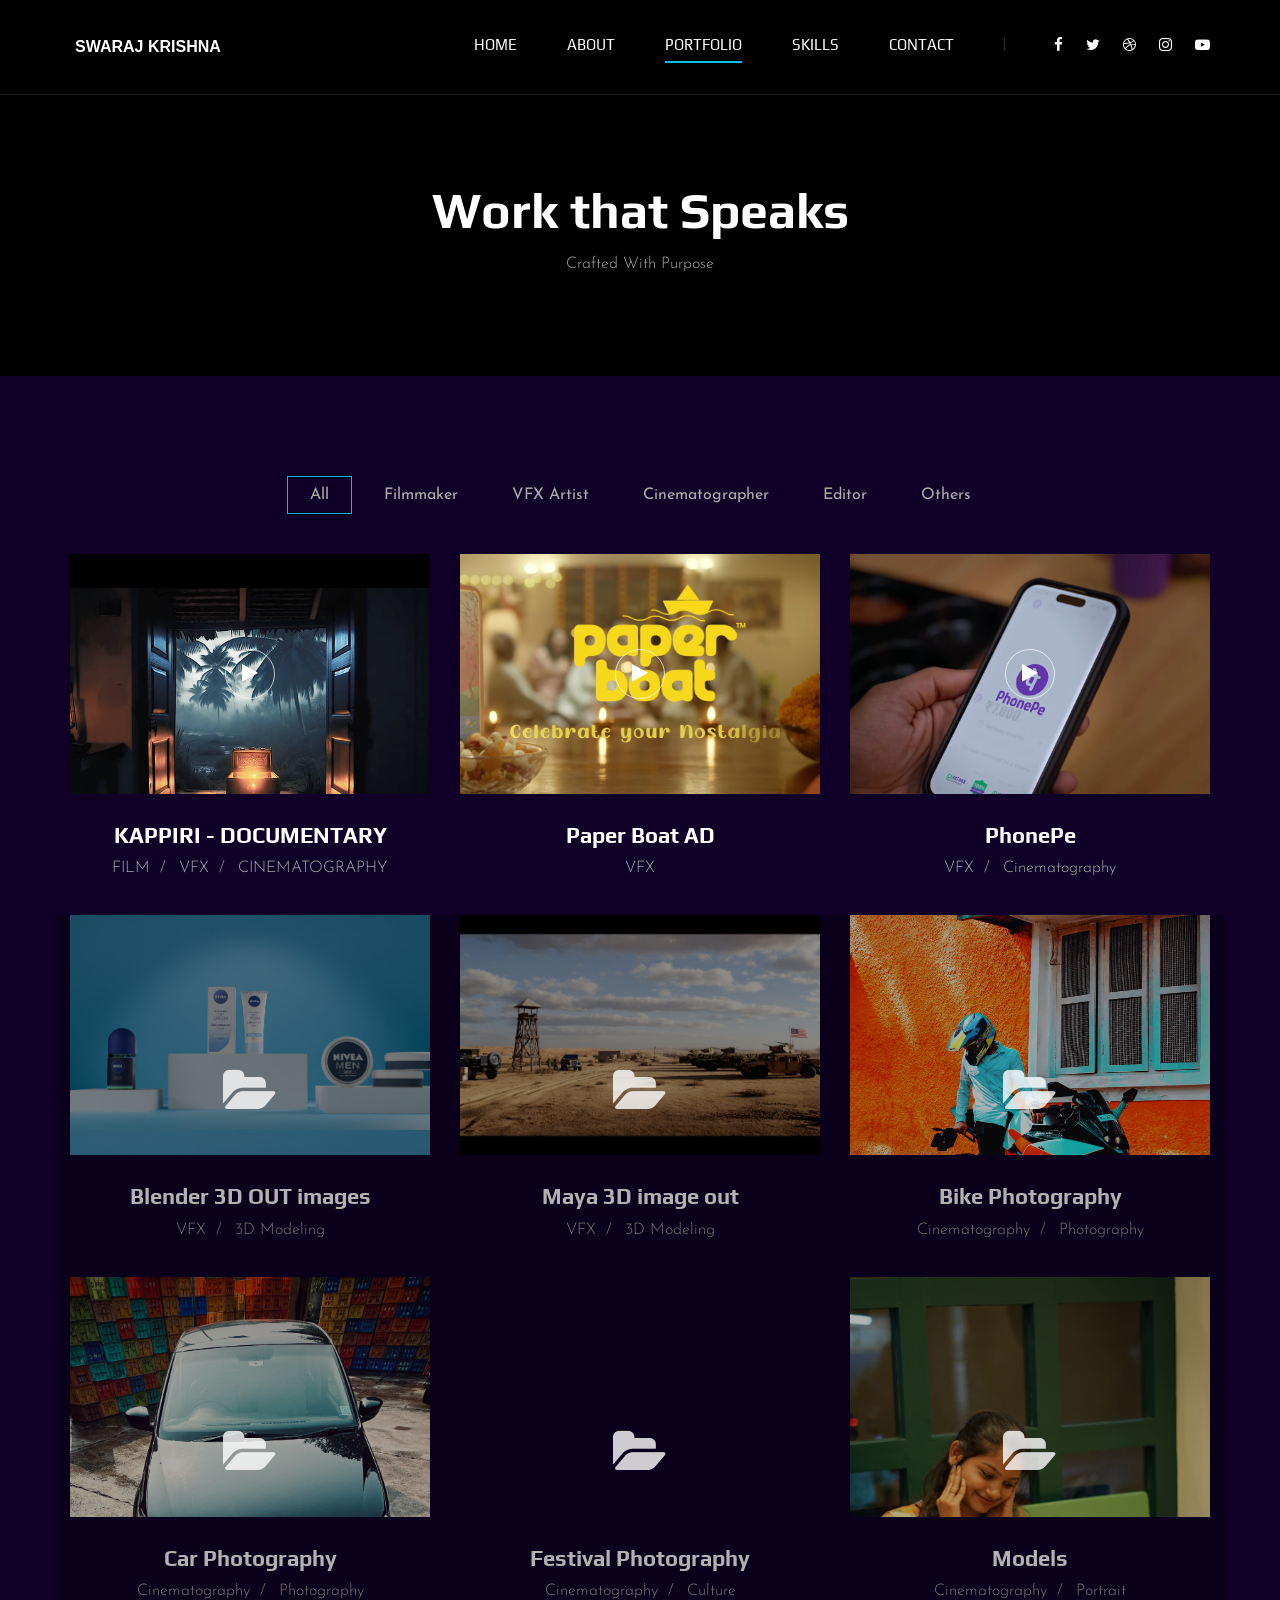
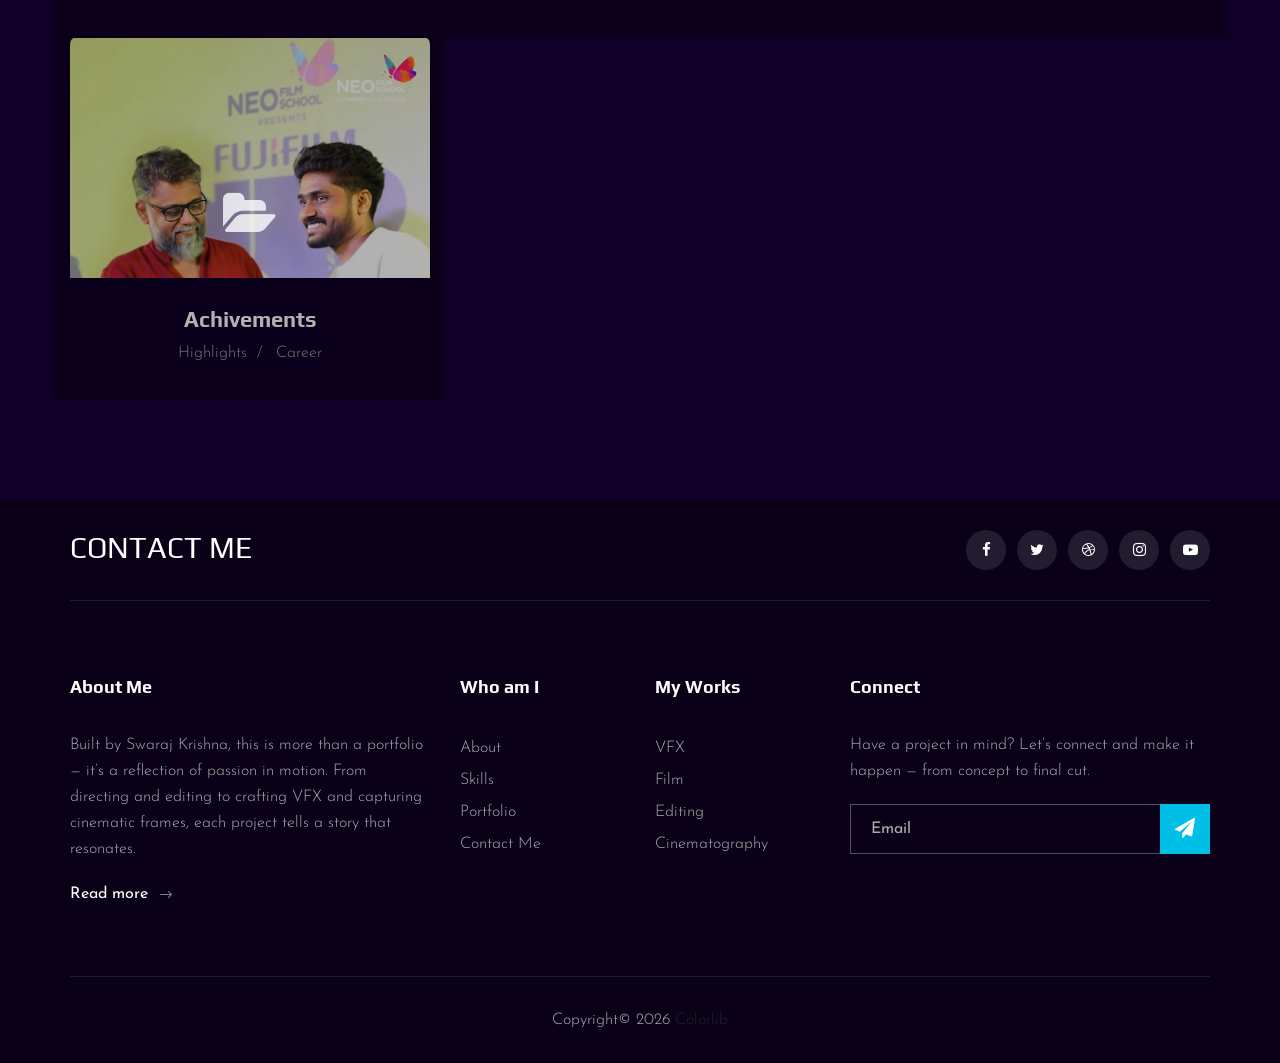
==== portfolio.html @ e0cf9f2b "Initial Commit" ====
<!DOCTYPE html>
<html lang="zxx">

<head>
    <meta charset="UTF-8">
    <meta name="description" content="Videograph Template">
    <meta name="keywords" content="Videograph, unica, creative, html">
    <meta name="viewport" content="width=device-width, initial-scale=1.0">
    <meta http-equiv="X-UA-Compatible" content="ie=edge">
    <title>Swaraj Krishna</title>

    <!-- Google Font -->
    <link href="https://fonts.googleapis.com/css2?family=Play:wght@400;700&display=swap" rel="stylesheet">
    <link href="https://fonts.googleapis.com/css2?family=Josefin+Sans:wght@300;400;500;600;700&display=swap"
        rel="stylesheet">

    <!-- Css Styles -->
    <link rel="stylesheet" href="css/bootstrap.min.css" type="text/css">
    <link rel="stylesheet" href="css/font-awesome.min.css" type="text/css">
    <link rel="stylesheet" href="css/elegant-icons.css" type="text/css">
    <link rel="stylesheet" href="css/owl.carousel.min.css" type="text/css">
    <link rel="stylesheet" href="css/magnific-popup.css" type="text/css">
    <link rel="stylesheet" href="css/slicknav.min.css" type="text/css">
    <link rel="stylesheet" href="css/style.css" type="text/css">
</head>

<body>
    <!-- Page Preloder -->
    <div id="preloder">
        <div class="loader"></div>
    </div>

    <!-- Header Section Begin -->
    <header class="header">
        <div class="container">
            <div class="row">
                <div class="col-lg-2">
                    <div class="header__logo">
                        <a style="color: white; text-align: center; padding: 5px; font-weight: 900; font-family: Arial, Helvetica, sans-serif;"
                            href="./index.html">SWARAJ KRISHNA</a>
                    </div>
                </div>
                <div class="col-lg-10">
                    <div class="header__nav__option">
                        <nav class="header__nav__menu mobile-menu">
                            <ul>
                                <li><a href="./index.html">Home</a></li>
                                <li><a href="./about.html">About</a></li>
                                <li class="active"><a href="./portfolio.html">Portfolio</a></li>
                                <li><a href="#">Skills</a>
                                    <ul class="dropdown">
                                        <li><a href="./portfolio.html?filter=branding">Filmmaker</a></li>
                                        <li><a href="./portfolio.html?filter=digital-marketing">VFX Artist</a></li>
                                        <li><a href="./portfolio.html?filter=web">Cinematographer</a></li>
                                        <li><a href="./portfolio.html?filter=branding">Editor</a></li>
                                    </ul>
                                </li>
                                <li><a href="./contact.html">Contact</a></li>
                            </ul>
                        </nav>
                        <div class="header__nav__social">
                            <a href="#"><i class="fa fa-facebook"></i></a>
                            <a href="#"><i class="fa fa-twitter"></i></a>
                            <a href="#"><i class="fa fa-dribbble"></i></a>
                            <a href="#"><i class="fa fa-instagram"></i></a>
                            <a href="#"><i class="fa fa-youtube-play"></i></a>
                        </div>
                    </div>
                </div>
            </div>
            <div id="mobile-menu-wrap"></div>
        </div>
    </header>
    <!-- Header End -->

    <!-- Breadcrumb Begin -->
    <div style="background-color: black;" class="breadcrumb-option spad set-bg" data-setbg="">
        <div class="container">
            <div class="row">
                <div class="col-lg-12 text-center">
                    <div class="breadcrumb__text">
                        <h2>Work that Speaks</h2>
                        <div class="breadcrumb__links">
                            <span>Crafted With Purpose</span>
                        </div>
                    </div>
                </div>
            </div>
        </div>
    </div>
    <!-- Breadcrumb End -->

    <!-- Portfolio Section Begin -->
    <section class="portfolio spad">
        <div class="container">
            <div class="row">
                <div class="col-lg-12">
                    <ul class="portfolio__filter">
                        <li class="active" data-filter="*">All</li>
                        <li data-filter=".branding">Filmmaker</li>
                        <li data-filter=".digital-marketing">VFX Artist</li>
                        <li data-filter=".web">Cinematographer</li>
                        <li data-filter=".photography">Editor</li>
                        <li data-filter=".others">Others</li>
                    </ul>
                </div>
            </div>
            <div class="row portfolio__gallery">
                <div class="col-lg-4 col-md-6 col-sm-6 mix branding">
                    <div class="portfolio__item">
                        <div class="portfolio__item__video set-bg" data-setbg="img/portfolio/kappiri.png">
                            <a href="https://www.youtube.com/watch?v=pr4HWSyrkzY" class="play-btn video-popup"><i
                                    class="fa fa-play"></i></a>
                        </div>
                        <div class="portfolio__item__text">
                            <h4>KAPPIRI - DOCUMENTARY</h4>
                            <ul>
                                <li>FILM </li>
                                <li>VFX</li>
                                <li>CINEMATOGRAPHY</li>
                            </ul>
                        </div>
                    </div>
                </div>
                <div class="col-lg-4 col-md-6 col-sm-6 mix digital-marketing">
                    <div class="portfolio__item">
                        <div class="portfolio__item__video set-bg" data-setbg="img/portfolio/paperboat.png">
                            <a href="https://www.youtube.com/watch?v=6OuHFmkiizk" class="play-btn video-popup"><i
                                    class="fa fa-play"></i></a>
                        </div>
                        <div class="portfolio__item__text">
                            <h4>Paper Boat AD</h4>
                            <span>VFX</span>
                        </div>
                    </div>
                </div>
                <div class="col-lg-4 col-md-6 col-sm-6 mix digital-marketing">
                    <div class="portfolio__item">
                        <div class="portfolio__item__video set-bg" data-setbg="img/portfolio/phonepay.png">
                            <a href="https://www.youtube.com/watch?v=eaeWc3Zj9Wo" class="play-btn video-popup"><i
                                    class="fa fa-play"></i></a>
                        </div>
                        <div class="portfolio__item__text">
                            <h4>PhonePe</h4>
                            <ul>
                                <li>VFX</li>
                                <li>Cinematography</li>
                            </ul>
                        </div>
                    </div>
                </div>
                <!-- VFX Folders -->
                <div class="col-lg-4 col-md-6 col-sm-6 mix digital-marketing">
                    <div class="portfolio__item portfolio-folder" data-folder="blender-3d">
                        <div class="portfolio__item__video set-bg" data-setbg="">
                            <div class="folder-icon"><i class="fa fa-folder-open"></i></div>
                        </div>
                        <div class="portfolio__item__text">
                            <h4>Blender 3D OUT images</h4>
                            <ul>
                                <li>VFX</li>
                                <li>3D Modeling</li>
                            </ul>
                        </div>
                    </div>
                </div>
                <div class="col-lg-4 col-md-6 col-sm-6 mix digital-marketing">
                    <div class="portfolio__item portfolio-folder" data-folder="maya-3d">
                        <div class="portfolio__item__video set-bg" data-setbg="">
                            <div class="folder-icon"><i class="fa fa-folder-open"></i></div>
                        </div>
                        <div class="portfolio__item__text">
                            <h4>Maya 3D image out</h4>
                            <ul>
                                <li>VFX</li>
                                <li>3D Modeling</li>
                            </ul>
                        </div>
                    </div>
                </div>
                <!-- Cinematographer Folders -->
                <div class="col-lg-4 col-md-6 col-sm-6 mix web">
                    <div class="portfolio__item portfolio-folder" data-folder="bike-photography">
                        <div class="portfolio__item__video set-bg" data-setbg="">
                            <div class="folder-icon"><i class="fa fa-folder-open"></i></div>
                        </div>
                        <div class="portfolio__item__text">
                            <h4>Bike Photography</h4>
                            <ul>
                                <li>Cinematography</li>
                                <li>Photography</li>
                            </ul>
                        </div>
                    </div>
                </div>
                <div class="col-lg-4 col-md-6 col-sm-6 mix web">
                    <div class="portfolio__item portfolio-folder" data-folder="car-photography">
                        <div class="portfolio__item__video set-bg" data-setbg="">
                            <div class="folder-icon"><i class="fa fa-folder-open"></i></div>
                        </div>
                        <div class="portfolio__item__text">
                            <h4>Car Photography</h4>
                            <ul>
                                <li>Cinematography</li>
                                <li>Photography</li>
                            </ul>
                        </div>
                    </div>
                </div>
                <div class="col-lg-4 col-md-6 col-sm-6 mix web">
                    <div class="portfolio__item portfolio-folder" data-folder="festival-photography">
                        <div class="portfolio__item__video set-bg" data-setbg="">
                            <div class="folder-icon"><i class="fa fa-folder-open"></i></div>
                        </div>
                        <div class="portfolio__item__text">
                            <h4>Festival Photography</h4>
                            <ul>
                                <li>Cinematography</li>
                                <li>Culture</li>
                            </ul>
                        </div>
                    </div>
                </div>
                <div class="col-lg-4 col-md-6 col-sm-6 mix web">
                    <div class="portfolio__item portfolio-folder" data-folder="models">
                        <div class="portfolio__item__video set-bg" data-setbg="">
                            <div class="folder-icon"><i class="fa fa-folder-open"></i></div>
                        </div>
                        <div class="portfolio__item__text">
                            <h4>Models</h4>
                            <ul>
                                <li>Cinematography</li>
                                <li>Portrait</li>
                            </ul>
                        </div>
                    </div>
                </div>
                <!-- Others Folder -->
                <div class="col-lg-4 col-md-6 col-sm-6 mix others">
                    <div class="portfolio__item portfolio-folder" data-folder="achivements">
                        <div class="portfolio__item__video set-bg" data-setbg="">
                            <div class="folder-icon"><i class="fa fa-folder-open"></i></div>
                        </div>
                        <div class="portfolio__item__text">
                            <h4>Achivements</h4>
                            <ul>
                                <li>Highlights</li>
                                <li>Career</li>
                            </ul>
                        </div>
                    </div>
                </div>
            </div>
            <!-- <div class="col-lg-4 col-md-6 col-sm-6 mix branding">
                    <div class="portfolio__item">
                        <div class="portfolio__item__video set-bg" data-setbg="img/portfolio/portfolio-6.jpg">
                            <a href="https://www.youtube.com/watch?v=LXb3EKWsInQ" class="play-btn video-popup"><i
                                    class="fa fa-play"></i></a>
                        </div>
                        <div class="portfolio__item__text">
                            <h4>VIP Auto Tires & Service</h4>
                            <ul>
                                <li>eCommerce</li>
                                <li>Magento</li>
                            </ul>
                        </div>
                    </div>
                </div> -->
            <!-- <div class="col-lg-4 col-md-6 col-sm-6 mix web">
                    <div class="portfolio__item">
                        <div class="portfolio__item__video set-bg" data-setbg="img/portfolio/portfolio-7.jpg">
                            <a href="https://www.youtube.com/watch?v=LXb3EKWsInQ" class="play-btn video-popup"><i
                                    class="fa fa-play"></i></a>
                        </div>
                        <div class="portfolio__item__text">
                            <h4>VIP Auto Tires & Service</h4>
                            <ul>
                                <li>eCommerce</li>
                                <li>Magento</li>
                            </ul>
                        </div>
                    </div>
                </div> -->
            <!-- <div class="col-lg-4 col-md-6 col-sm-6 mix photography">
                    <div class="portfolio__item">
                        <div class="portfolio__item__video set-bg" data-setbg="img/portfolio/portfolio-8.jpg">
                            <a href="https://www.youtube.com/watch?v=LXb3EKWsInQ" class="play-btn video-popup"><i
                                    class="fa fa-play"></i></a>
                        </div>
                        <div class="portfolio__item__text">
                            <h4>VIP Auto Tires & Service</h4>
                            <span>Photography</span>
                        </div>
                    </div>
                </div> -->
            <!-- <div class="col-lg-4 col-md-6 col-sm-6 mix ecommerce">
                    <div class="portfolio__item">
                        <div class="portfolio__item__video set-bg" data-setbg="img/portfolio/portfolio-9.jpg">
                            <a href="https://www.youtube.com/watch?v=LXb3EKWsInQ" class="play-btn video-popup"><i
                                    class="fa fa-play"></i></a>
                        </div>
                        <div class="portfolio__item__text">
                            <h4>VIP Auto Tires & Service</h4>
                            <ul>
                                <li>eCommerce</li>
                                <li>Magento</li>
                            </ul>
                        </div>
                    </div>
                </div> -->
        </div>
        <!-- <div class="row">
                <div class="col-lg-12">
                    <div class="pagination__option">
                        <a href="#" class="arrow__pagination left__arrow"><span class="arrow_left"></span> Prev</a>
                        <a href="#" class="number__pagination">1</a>
                        <a href="#" class="number__pagination">2</a>
                        <a href="#" class="arrow__pagination right__arrow">Next <span class="arrow_right"></span></a>
                    </div>
                </div>
            </div> -->
        </div>
    </section>
    <!-- Portfolio Section End -->

    <!-- Footer Section Begin -->
    <footer class="footer">
        <div class="container">
            <div class="footer__top">
                <div class="row">
                    <div class="col-lg-6 col-md-6">
                        <div class="footer__top__logo">
                            <h3 style="color: white;">
                                CONTACT ME
                                </h3s>
                                <!-- <a href="#"><img src="img/logo.png" alt=""></a> -->
                        </div>
                    </div>
                    <div class="col-lg-6 col-md-6">
                        <div class="footer__top__social">
                            <a href="#"><i class="fa fa-facebook"></i></a>
                            <a href="#"><i class="fa fa-twitter"></i></a>
                            <a href="#"><i class="fa fa-dribbble"></i></a>
                            <a href="#"><i class="fa fa-instagram"></i></a>
                            <a href="#"><i class="fa fa-youtube-play"></i></a>
                        </div>
                    </div>
                </div>
            </div>
            <div class="footer__option">
                <div class="row">
                    <div class="col-lg-4 col-md-6 col-sm-6">
                        <div class="footer__option__item">
                            <h5>About Me</h5>
                            <p>Built by Swaraj Krishna, this is more than a portfolio — it’s a reflection of passion in
                                motion. From directing and editing to crafting VFX and capturing cinematic frames, each
                                project tells a story that resonates.</p>
                            <a href="./about.html" class="read__more">Read more <span class="arrow_right"></span></a>
                        </div>
                    </div>
                    <div class="col-lg-2 col-md-3 col-sm-3">
                        <div class="footer__option__item">
                            <h5>Who am I</h5>
                            <ul>
                                <li><a href="./about.html">About</a></li>
                                <li><a href="./about.html#skills">Skills</a></li>
                                <li><a href="./portfolio.html">Portfolio</a></li>
                                <li><a href="./contact.html">Contact Me</a></li>
                            </ul>
                        </div>
                    </div>
                    <div class="col-lg-2 col-md-3 col-sm-3">
                        <div class="footer__option__item">
                            <h5>My Works</h5>
                            <ul>
                                <li><a href="./portfolio.html?filter=digital-marketing">VFX</a></li>
                                <li><a href="./portfolio.html?filter=branding">Film</a></li>
                                <li><a href="./portfolio.html?filter=branding">Editing</a></li>
                                <li><a href="./portfolio.html?filter=web">Cinematography</a></li>
                            </ul>
                        </div>
                    </div>
                    <div class="col-lg-4 col-md-12">
                        <div class="footer__option__item">
                            <h5>Connect </h5>
                            <p>Have a project in mind? Let’s connect and make it happen — from concept to final cut.</p>
                            <form id="contactForm">
                                <input type="text" id="emailInput" placeholder="Email">
                                <button type="submit"><i class="fa fa-send"></i></button>
                            </form>
                            <script>
                                document.getElementById("contactForm").addEventListener("submit", function (e) {
                                    e.preventDefault();

                                    const userEmail = document.getElementById("emailInput").value;
                                    const subject = encodeURIComponent("Let's Collaborate on a Project");
                                    const body = encodeURIComponent(`Hello Swaraj Krishna,\n\nI would like to discuss a project with you.\n\nMy Email: ${userEmail}\n\nPlease let me know your availability.`);

                                    window.open(`https://mail.google.com/mail/?view=cm&fs=1&to=swarajKrishna@gmail.com&su=${subject}&body=${body}`, "_blank");
                                });
                            </script>
                        </div>
                    </div>
                </div>
            </div>
            <div class="footer__copyright">
                <div class="row">
                    <div class="col-lg-12 text-center">
                        <!-- Link back to Colorlib can't be removed. Template is licensed under CC BY 3.0. -->
                        <p class="footer__copyright__text">Copyright&copy;
                            <script>
                                document.write(new Date().getFullYear());
                            </script>
                            <a style="color: rgb(37, 36, 36);" href="https://colorlib.com" target="_blank">Colorlib</a>
                        </p>
                        <!-- Link back to Colorlib can't be removed. Template is licensed under CC BY 3.0. -->
                    </div>
                </div>
            </div>
        </div>
    </footer>
    <!-- Footer Section End -->

    <!-- Js Plugins -->
    <script src="js/jquery-3.3.1.min.js"></script>
    <script src="js/bootstrap.min.js"></script>
    <script src="js/jquery.magnific-popup.min.js"></script>
    <script src="js/mixitup.min.js"></script>
    <script src="js/masonry.pkgd.min.js"></script>
    <script src="js/jquery.slicknav.js"></script>
    <script src="js/owl.carousel.min.js"></script>
    <script src="js/main.js"></script>

    <!-- Folder Gallery Script -->
    <script>
        $(document).ready(function () {
            const projectFolders = {
                'blender-3d': {
                    title: 'Blender 3D OUT images',
                    images: [
                        'img/VFX Artist/Blender 3D OUT images/NIVEA PHOTO 1.png',
                        'img/VFX Artist/Blender 3D OUT images/London bridge 2.png',
                        'img/VFX Artist/Blender 3D OUT images/London Bridge0001.png',
                        'img/VFX Artist/Blender 3D OUT images/Cube_Photo.png',
                        'img/VFX Artist/Blender 3D OUT images/Watch_OUT_3.png',
                        'img/VFX Artist/Blender 3D OUT images/Space watch photo3.png',
                        'img/VFX Artist/Blender 3D OUT images/Screenshot 2026-01-31 at 9.34.47\u202fPM.png',
                        'img/VFX Artist/Blender 3D OUT images/Screenshot 2026-01-31 at 9.33.28\u202fPM.png',
                        'img/VFX Artist/Blender 3D OUT images/Chair_Img_1.png',
                        'img/VFX Artist/Blender 3D OUT images/ROOM_OUT-1.png',
                        'img/VFX Artist/Blender 3D OUT images/Photo Out.png',
                        'img/VFX Artist/Blender 3D OUT images/Screenshot 2026-01-31 at 9.34.06\u202fPM.png',
                        'img/VFX Artist/Blender 3D OUT images/photo1.png'
                    ]
                },
                'maya-3d': {
                    title: 'Maya 3D image out',
                    images: [
                        'img/VFX Artist/Maya 3D image out/Watch Tower_ImgOut1.jpg',
                        'img/VFX Artist/Maya 3D image out/Screenshot 2026-01-31 at 9.41.24\u202fPM.png'
                    ]
                },
                'bike-photography': { "title": "Bike Photography", "images": ["img/Cinematographer/Bike Photography/20210320145919_IMG_2935-02-01.JPEG", "img/Cinematographer/Bike Photography/24C76A92-A368-4C89-9610-C9B727FC55B9.JPG", "img/Cinematographer/Bike Photography/DSC00188.JPG", "img/Cinematographer/Bike Photography/DSC00191.JPG", "img/Cinematographer/Bike Photography/DSC00222.JPG", "img/Cinematographer/Bike Photography/DSC00923.JPG", "img/Cinematographer/Bike Photography/DSC08465_SnapseedCopy.jpg", "img/Cinematographer/Bike Photography/DSC08783.JPG", "img/Cinematographer/Bike Photography/DSC08788.JPG", "img/Cinematographer/Bike Photography/DSC08795.JPG", "img/Cinematographer/Bike Photography/DSC08804.JPG", "img/Cinematographer/Bike Photography/IMG_20221229_0058.jpg", "img/Cinematographer/Bike Photography/IMG_20221229_0061.jpg", "img/Cinematographer/Bike Photography/IMG_20221229_0064.jpg", "img/Cinematographer/Bike Photography/IMG_3615_jpg.JPG", "img/Cinematographer/Bike Photography/IMG_3768.JPG", "img/Cinematographer/Bike Photography/IMG_4866.heic", "img/Cinematographer/Bike Photography/IMG_5926.JPG", "img/Cinematographer/Bike Photography/IMG_6152.JPG", "img/Cinematographer/Bike Photography/IMG_6153.JPG", "img/Cinematographer/Bike Photography/IMG_6157.JPG", "img/Cinematographer/Bike Photography/IMG_7282.JPG", "img/Cinematographer/Bike Photography/IMG_7545.jpg", "img/Cinematographer/Bike Photography/IMG_7607.JPG", "img/Cinematographer/Bike Photography/IMG_7662.JPG", "img/Cinematographer/Bike Photography/IMG_7677.JPG", "img/Cinematographer/Bike Photography/IMG_7681.JPG", "img/Cinematographer/Bike Photography/IMG_7705.JPG", "img/Cinematographer/Bike Photography/IMG_7790.JPG", "img/Cinematographer/Bike Photography/IMG_7831.JPG", "img/Cinematographer/Bike Photography/IMG_7850.JPG", "img/Cinematographer/Bike Photography/IMG_7863.JPG", "img/Cinematographer/Bike Photography/IMG_7866.JPG", "img/Cinematographer/Bike Photography/IMG_7868.JPG", "img/Cinematographer/Bike Photography/IMG_7873.JPG", "img/Cinematographer/Bike Photography/IMG_7876.JPG", "img/Cinematographer/Bike Photography/IMG_8025.JPG", "img/Cinematographer/Bike Photography/IMG_8039.JPG", "img/Cinematographer/Bike Photography/IMG_9230.JPG", "img/Cinematographer/Bike Photography/IMG_9240.JPG", "img/Cinematographer/Bike Photography/IMG_9280.JPG", "img/Cinematographer/Bike Photography/IMG_9356_jpg.JPG", "img/Cinematographer/Bike Photography/IMG_9385.JPG", "img/Cinematographer/Bike Photography/IMG_9539.JPG", "img/Cinematographer/Bike Photography/IMG_9614.JPG", "img/Cinematographer/Bike Photography/IMG_9840.JPG", "img/Cinematographer/Bike Photography/IMG_9845.JPG", "img/Cinematographer/Bike Photography/IMG_9847.JPG", "img/Cinematographer/Bike Photography/IMG_9852.JPG", "img/Cinematographer/Bike Photography/IMG_9884.JPG", "img/Cinematographer/Bike Photography/IMG_9885.JPG", "img/Cinematographer/Bike Photography/IMG_9897.JPG", "img/Cinematographer/Bike Photography/IMG_9929.jpg", "img/Cinematographer/Bike Photography/Screenshot 2025-09-01 at 7.24.52\u202fPM_SnapseedCopy.jpg", "img/Cinematographer/Bike Photography/Screenshot 2025-09-01 at 7.28.09\u202fPM.JPG", "img/Cinematographer/Bike Photography/Screenshot 2025-09-01 at 7.31.50\u202fPM.jpg", "img/Cinematographer/Bike Photography/Screenshot 2025-09-01 at 7.36.40\u202fPM.JPG", "img/Cinematographer/Bike Photography/ld-export-2135895f-09012025_SnapseedCopy.jpg", "img/Cinematographer/Bike Photography/ld-export-4026823f-05112023.JPG", "img/Cinematographer/Bike Photography/ld-export-482168ce-09012025.JPG", "img/Cinematographer/Bike Photography/ld-export-b1107463-02222023.JPG", "img/Cinematographer/Bike Photography/ld-export-bfb8b57f-07052023.JPG", "img/Cinematographer/Bike Photography/ld-export-de44f146-02222023.JPG"] },
                'car-photography': { "title": "Car Photography", "images": ["img/Cinematographer/Car Photography/E4479013-00AA-446C-9BAF-953275CE3FC5.jpg", "img/Cinematographer/Car Photography/IMG_9232.JPG"] },
                'festival-photography': { "title": "Festival Photography", "images": ["img/Cinematographer/Festival Photography/DSC07960.JPG", "img/Cinematographer/Festival Photography/DSC07982.JPG", "img/Cinematographer/Festival Photography/DSC08116.JPG", "img/Cinematographer/Festival Photography/DSC08162.JPG", "img/Cinematographer/Festival Photography/DSC08184.JPG", "img/Cinematographer/Festival Photography/DSC08190.JPG", "img/Cinematographer/Festival Photography/DSC08210.JPG", "img/Cinematographer/Festival Photography/DSC08228.JPG", "img/Cinematographer/Festival Photography/DSC08232.JPG", "img/Cinematographer/Festival Photography/DSC08235.JPG", "img/Cinematographer/Festival Photography/DSC08262.JPG", "img/Cinematographer/Festival Photography/DSC08289.JPG", "img/Cinematographer/Festival Photography/DSC08348.JPG", "img/Cinematographer/Festival Photography/IMG_0109.JPG", "img/Cinematographer/Festival Photography/ld-export-27c5ca3f-09122025.JPG"] },
                'models': { "title": "Models", "images": ["img/Cinematographer/Models/DSC06462.JPG", "img/Cinematographer/Models/DSC08725.jpg", "img/Cinematographer/Models/DSC08725_SnapseedCopy.jpg", "img/Cinematographer/Models/DSC08751.JPG", "img/Cinematographer/Models/DSC08755.JPG", "img/Cinematographer/Models/DSC08764.jpg", "img/Cinematographer/Models/DSC08767.jpg", "img/Cinematographer/Models/DSC08790.JPG", "img/Cinematographer/Models/DSC08794 2.JPG", "img/Cinematographer/Models/DSC08794.JPG", "img/Cinematographer/Models/DSC08844.JPG", "img/Cinematographer/Models/IMG_5781.heic", "img/Cinematographer/Models/IMG_5784.heic", "img/Cinematographer/Models/IMG_5793.heic", "img/Cinematographer/Models/IMG_5799.heic", "img/Cinematographer/Models/IMG_7715.JPG", "img/Cinematographer/Models/IMG_7716.JPG"] },
                'achivements': { "title": "Achivements", "images": ["img/Others/Achivements/IMG_3069.jpg", "img/Others/Achivements/IMG_4452.jpg", "img/Others/Achivements/IMG_4453.jpg", "img/Others/Achivements/IMG_4454.jpg", "img/Others/Achivements/IMG_5405.HEIC", "img/Others/Achivements/IMG_7181_jpg.JPG", "img/Others/Achivements/IMG_8585.jpg", "img/Others/Achivements/photo-output.HEIC"] }
            };

            let slideshowInterval;
            function stopSlideshow() {
                if (slideshowInterval) {
                    clearInterval(slideshowInterval);
                    slideshowInterval = null;
                }
                $('.mfp-play-btn').text('Play Slideshow').removeClass('active');
            }
            function startSlideshow() {
                stopSlideshow();
                slideshowInterval = setInterval(function () {
                    $.magnificPopup.instance.next();
                }, 3000);
                $('.mfp-play-btn').text('Pause Slideshow').addClass('active');
            }

            function openFolderGallery(folderId, autoPlay = false) {
                const folder = projectFolders[folderId];
                if (folder) {
                    const items = folder.images.map(img => ({ src: img, title: folder.title }));
                    $.magnificPopup.open({
                        items: items,
                        gallery: { enabled: true },
                        type: 'image',
                        mainClass: 'mfp-fade',
                        callbacks: {
                            open: function () {
                                const $playBtn = $('<button type="button" class="mfp-play-btn">Play Slideshow</button>');
                                $('.mfp-container').append($playBtn);
                                if (autoPlay) startSlideshow();
                                $playBtn.on('click', function (e) {
                                    e.stopPropagation();
                                    if (slideshowInterval) stopSlideshow();
                                    else startSlideshow();
                                });
                            },
                            close: function () {
                                stopSlideshow();
                            }
                        }
                    });
                }
            }

            $('.portfolio-folder').on('click', function () {
                openFolderGallery($(this).data('folder'));
            });

            // Dynamically set cover images from the first item in each folder
            $('.portfolio-folder').each(function () {
                const folderId = $(this).data('folder');
                if (projectFolders && projectFolders[folderId] && projectFolders[folderId].images.length > 0) {
                    const firstImg = projectFolders[folderId].images[0];
                    const $bg = $(this).find('.set-bg');
                    $bg.attr('data-setbg', firstImg);
                    $bg.css('background-image', 'url("' + firstImg + '")');
                }
            });

            // Check for folder parameter in URL
            const urlParams = new URLSearchParams(window.location.search);
            const folderToOpen = urlParams.get('folder');
            if (folderToOpen) {
                setTimeout(function () {
                    openFolderGallery(folderToOpen);
                }, 500);
            }

            const filterToApply = urlParams.get('filter');
            if (filterToApply) {
                // Find the li with the matching data-filter
                const $filterLi = $('.portfolio__filter li[data-filter=".' + filterToApply + '"]');
                if ($filterLi.length > 0) {
                    setTimeout(function () {
                        $filterLi.click();
                    }, 600); // Wait slightly longer than the folder popup
                }
            }
        });
    </script>
</body>

</html>
---- css/elegant-icons.css ----
@font-face {
	font-family: 'ElegantIcons';
	src:url('../fonts/ElegantIcons.eot');
	src:url('../fonts/ElegantIcons.eot?#iefix') format('embedded-opentype'),
		url('../fonts/ElegantIcons.woff') format('woff'),
		url('../fonts/ElegantIcons.ttf') format('truetype'),
		url('../fonts/ElegantIcons.svg#ElegantIcons') format('svg');
	font-weight: normal;
	font-style: normal;
}

/* Use the following CSS code if you want to use data attributes for inserting your icons */
[data-icon]:before {
	font-family: 'ElegantIcons';
	content: attr(data-icon);
	speak: none;
	font-weight: normal;
	font-variant: normal;
	text-transform: none;
	line-height: 1;
	-webkit-font-smoothing: antialiased;
	-moz-osx-font-smoothing: grayscale;
}

/* Use the following CSS code if you want to have a class per icon */
/*
Instead of a list of all class selectors,
you can use the generic selector below, but it's slower:
[class*="your-class-prefix"] {
*/
.arrow_up, .arrow_down, .arrow_left, .arrow_right, .arrow_left-up, .arrow_right-up, .arrow_right-down, .arrow_left-down, .arrow-up-down, .arrow_up-down_alt, .arrow_left-right_alt, .arrow_left-right, .arrow_expand_alt2, .arrow_expand_alt, .arrow_condense, .arrow_expand, .arrow_move, .arrow_carrot-up, .arrow_carrot-down, .arrow_carrot-left, .arrow_carrot-right, .arrow_carrot-2up, .arrow_carrot-2down, .arrow_carrot-2left, .arrow_carrot-2right, .arrow_carrot-up_alt2, .arrow_carrot-down_alt2, .arrow_carrot-left_alt2, .arrow_carrot-right_alt2, .arrow_carrot-2up_alt2, .arrow_carrot-2down_alt2, .arrow_carrot-2left_alt2, .arrow_carrot-2right_alt2, .arrow_triangle-up, .arrow_triangle-down, .arrow_triangle-left, .arrow_triangle-right, .arrow_triangle-up_alt2, .arrow_triangle-down_alt2, .arrow_triangle-left_alt2, .arrow_triangle-right_alt2, .arrow_back, .icon_minus-06, .icon_plus, .icon_close, .icon_check, .icon_minus_alt2, .icon_plus_alt2, .icon_close_alt2, .icon_check_alt2, .icon_zoom-out_alt, .icon_zoom-in_alt, .icon_search, .icon_box-empty, .icon_box-selected, .icon_minus-box, .icon_plus-box, .icon_box-checked, .icon_circle-empty, .icon_circle-slelected, .icon_stop_alt2, .icon_stop, .icon_pause_alt2, .icon_pause, .icon_menu, .icon_menu-square_alt2, .icon_menu-circle_alt2, .icon_ul, .icon_ol, .icon_adjust-horiz, .icon_adjust-vert, .icon_document_alt, .icon_documents_alt, .icon_pencil, .icon_pencil-edit_alt, .icon_pencil-edit, .icon_folder-alt, .icon_folder-open_alt, .icon_folder-add_alt, .icon_info_alt, .icon_error-oct_alt, .icon_error-circle_alt, .icon_error-triangle_alt, .icon_question_alt2, .icon_question, .icon_comment_alt, .icon_chat_alt, .icon_vol-mute_alt, .icon_volume-low_alt, .icon_volume-high_alt, .icon_quotations, .icon_quotations_alt2, .icon_clock_alt, .icon_lock_alt, .icon_lock-open_alt, .icon_key_alt, .icon_cloud_alt, .icon_cloud-upload_alt, .icon_cloud-download_alt, .icon_image, .icon_images, .icon_lightbulb_alt, .icon_gift_alt, .icon_house_alt, .icon_genius, .icon_mobile, .icon_tablet, .icon_laptop, .icon_desktop, .icon_camera_alt, .icon_mail_alt, .icon_cone_alt, .icon_ribbon_alt, .icon_bag_alt, .icon_creditcard, .icon_cart_alt, .icon_paperclip, .icon_tag_alt, .icon_tags_alt, .icon_trash_alt, .icon_cursor_alt, .icon_mic_alt, .icon_compass_alt, .icon_pin_alt, .icon_pushpin_alt, .icon_map_alt, .icon_drawer_alt, .icon_toolbox_alt, .icon_book_alt, .icon_calendar, .icon_film, .icon_table, .icon_contacts_alt, .icon_headphones, .icon_lifesaver, .icon_piechart, .icon_refresh, .icon_link_alt, .icon_link, .icon_loading, .icon_blocked, .icon_archive_alt, .icon_heart_alt, .icon_star_alt, .icon_star-half_alt, .icon_star, .icon_star-half, .icon_tools, .icon_tool, .icon_cog, .icon_cogs, .arrow_up_alt, .arrow_down_alt, .arrow_left_alt, .arrow_right_alt, .arrow_left-up_alt, .arrow_right-up_alt, .arrow_right-down_alt, .arrow_left-down_alt, .arrow_condense_alt, .arrow_expand_alt3, .arrow_carrot_up_alt, .arrow_carrot-down_alt, .arrow_carrot-left_alt, .arrow_carrot-right_alt, .arrow_carrot-2up_alt, .arrow_carrot-2dwnn_alt, .arrow_carrot-2left_alt, .arrow_carrot-2right_alt, .arrow_triangle-up_alt, .arrow_triangle-down_alt, .arrow_triangle-left_alt, .arrow_triangle-right_alt, .icon_minus_alt, .icon_plus_alt, .icon_close_alt, .icon_check_alt, .icon_zoom-out, .icon_zoom-in, .icon_stop_alt, .icon_menu-square_alt, .icon_menu-circle_alt, .icon_document, .icon_documents, .icon_pencil_alt, .icon_folder, .icon_folder-open, .icon_folder-add, .icon_folder_upload, .icon_folder_download, .icon_info, .icon_error-circle, .icon_error-oct, .icon_error-triangle, .icon_question_alt, .icon_comment, .icon_chat, .icon_vol-mute, .icon_volume-low, .icon_volume-high, .icon_quotations_alt, .icon_clock, .icon_lock, .icon_lock-open, .icon_key, .icon_cloud, .icon_cloud-upload, .icon_cloud-download, .icon_lightbulb, .icon_gift, .icon_house, .icon_camera, .icon_mail, .icon_cone, .icon_ribbon, .icon_bag, .icon_cart, .icon_tag, .icon_tags, .icon_trash, .icon_cursor, .icon_mic, .icon_compass, .icon_pin, .icon_pushpin, .icon_map, .icon_drawer, .icon_toolbox, .icon_book, .icon_contacts, .icon_archive, .icon_heart, .icon_profile, .icon_group, .icon_grid-2x2, .icon_grid-3x3, .icon_music, .icon_pause_alt, .icon_phone, .icon_upload, .icon_download, .social_facebook, .social_twitter, .social_pinterest, .social_googleplus, .social_tumblr, .social_tumbleupon, .social_wordpress, .social_instagram, .social_dribbble, .social_vimeo, .social_linkedin, .social_rss, .social_deviantart, .social_share, .social_myspace, .social_skype, .social_youtube, .social_picassa, .social_googledrive, .social_flickr, .social_blogger, .social_spotify, .social_delicious, .social_facebook_circle, .social_twitter_circle, .social_pinterest_circle, .social_googleplus_circle, .social_tumblr_circle, .social_stumbleupon_circle, .social_wordpress_circle, .social_instagram_circle, .social_dribbble_circle, .social_vimeo_circle, .social_linkedin_circle, .social_rss_circle, .social_deviantart_circle, .social_share_circle, .social_myspace_circle, .social_skype_circle, .social_youtube_circle, .social_picassa_circle, .social_googledrive_alt2, .social_flickr_circle, .social_blogger_circle, .social_spotify_circle, .social_delicious_circle, .social_facebook_square, .social_twitter_square, .social_pinterest_square, .social_googleplus_square, .social_tumblr_square, .social_stumbleupon_square, .social_wordpress_square, .social_instagram_square, .social_dribbble_square, .social_vimeo_square, .social_linkedin_square, .social_rss_square, .social_deviantart_square, .social_share_square, .social_myspace_square, .social_skype_square, .social_youtube_square, .social_picassa_square, .social_googledrive_square, .social_flickr_square, .social_blogger_square, .social_spotify_square, .social_delicious_square, .icon_printer, .icon_calulator, .icon_building, .icon_floppy, .icon_drive, .icon_search-2, .icon_id, .icon_id-2, .icon_puzzle, .icon_like, .icon_dislike, .icon_mug, .icon_currency, .icon_wallet, .icon_pens, .icon_easel, .icon_flowchart, .icon_datareport, .icon_briefcase, .icon_shield, .icon_percent, .icon_globe, .icon_globe-2, .icon_target, .icon_hourglass, .icon_balance, .icon_rook, .icon_printer-alt, .icon_calculator_alt, .icon_building_alt, .icon_floppy_alt, .icon_drive_alt, .icon_search_alt, .icon_id_alt, .icon_id-2_alt, .icon_puzzle_alt, .icon_like_alt, .icon_dislike_alt, .icon_mug_alt, .icon_currency_alt, .icon_wallet_alt, .icon_pens_alt, .icon_easel_alt, .icon_flowchart_alt, .icon_datareport_alt, .icon_briefcase_alt, .icon_shield_alt, .icon_percent_alt, .icon_globe_alt, .icon_clipboard {
	font-family: 'ElegantIcons';
	speak: none;
	font-style: normal;
	font-weight: normal;
	font-variant: normal;
	text-transform: none;
	line-height: 1;
	-webkit-font-smoothing: antialiased;
}
.arrow_up:before {
	content: "\21";
}
.arrow_down:before {
	content: "\22";
}
.arrow_left:before {
	content: "\23";
}
.arrow_right:before {
	content: "\24";
}
.arrow_left-up:before {
	content: "\25";
}
.arrow_right-up:before {
	content: "\26";
}
.arrow_right-down:before {
	content: "\27";
}
.arrow_left-down:before {
	content: "\28";
}
.arrow-up-down:before {
	content: "\29";
}
.arrow_up-down_alt:before {
	content: "\2a";
}
.arrow_left-right_alt:before {
	content: "\2b";
}
.arrow_left-right:before {
	content: "\2c";
}
.arrow_expand_alt2:before {
	content: "\2d";
}
.arrow_expand_alt:before {
	content: "\2e";
}
.arrow_condense:before {
	content: "\2f";
}
.arrow_expand:before {
	content: "\30";
}
.arrow_move:before {
	content: "\31";
}
.arrow_carrot-up:before {
	content: "\32";
}
.arrow_carrot-down:before {
	content: "\33";
}
.arrow_carrot-left:before {
	content: "\34";
}
.arrow_carrot-right:before {
	content: "\35";
}
.arrow_carrot-2up:before {
	content: "\36";
}
.arrow_carrot-2down:before {
	content: "\37";
}
.arrow_carrot-2left:before {
	content: "\38";
}
.arrow_carrot-2right:before {
	content: "\39";
}
.arrow_carrot-up_alt2:before {
	content: "\3a";
}
.arrow_carrot-down_alt2:before {
	content: "\3b";
}
.arrow_carrot-left_alt2:before {
	content: "\3c";
}
.arrow_carrot-right_alt2:before {
	content: "\3d";
}
.arrow_carrot-2up_alt2:before {
	content: "\3e";
}
.arrow_carrot-2down_alt2:before {
	content: "\3f";
}
.arrow_carrot-2left_alt2:before {
	content: "\40";
}
.arrow_carrot-2right_alt2:before {
	content: "\41";
}
.arrow_triangle-up:before {
	content: "\42";
}
.arrow_triangle-down:before {
	content: "\43";
}
.arrow_triangle-left:before {
	content: "\44";
}
.arrow_triangle-right:before {
	content: "\45";
}
.arrow_triangle-up_alt2:before {
	content: "\46";
}
.arrow_triangle-down_alt2:before {
	content: "\47";
}
.arrow_triangle-left_alt2:before {
	content: "\48";
}
.arrow_triangle-right_alt2:before {
	content: "\49";
}
.arrow_back:before {
	content: "\4a";
}
.icon_minus-06:before {
	content: "\4b";
}
.icon_plus:before {
	content: "\4c";
}
.icon_close:before {
	content: "\4d";
}
.icon_check:before {
	content: "\4e";
}
.icon_minus_alt2:before {
	content: "\4f";
}
.icon_plus_alt2:before {
	content: "\50";
}
.icon_close_alt2:before {
	content: "\51";
}
.icon_check_alt2:before {
	content: "\52";
}
.icon_zoom-out_alt:before {
	content: "\53";
}
.icon_zoom-in_alt:before {
	content: "\54";
}
.icon_search:before {
	content: "\55";
}
.icon_box-empty:before {
	content: "\56";
}
.icon_box-selected:before {
	content: "\57";
}
.icon_minus-box:before {
	content: "\58";
}
.icon_plus-box:before {
	content: "\59";
}
.icon_box-checked:before {
	content: "\5a";
}
.icon_circle-empty:before {
	content: "\5b";
}
.icon_circle-slelected:before {
	content: "\5c";
}
.icon_stop_alt2:before {
	content: "\5d";
}
.icon_stop:before {
	content: "\5e";
}
.icon_pause_alt2:before {
	content: "\5f";
}
.icon_pause:before {
	content: "\60";
}
.icon_menu:before {
	content: "\61";
}
.icon_menu-square_alt2:before {
	content: "\62";
}
.icon_menu-circle_alt2:before {
	content: "\63";
}
.icon_ul:before {
	content: "\64";
}
.icon_ol:before {
	content: "\65";
}
.icon_adjust-horiz:before {
	content: "\66";
}
.icon_adjust-vert:before {
	content: "\67";
}
.icon_document_alt:before {
	content: "\68";
}
.icon_documents_alt:before {
	content: "\69";
}
.icon_pencil:before {
	content: "\6a";
}
.icon_pencil-edit_alt:before {
	content: "\6b";
}
.icon_pencil-edit:before {
	content: "\6c";
}
.icon_folder-alt:before {
	content: "\6d";
}
.icon_folder-open_alt:before {
	content: "\6e";
}
.icon_folder-add_alt:before {
	content: "\6f";
}
.icon_info_alt:before {
	content: "\70";
}
.icon_error-oct_alt:before {
	content: "\71";
}
.icon_error-circle_alt:before {
	content: "\72";
}
.icon_error-triangle_alt:before {
	content: "\73";
}
.icon_question_alt2:before {
	content: "\74";
}
.icon_question:before {
	content: "\75";
}
.icon_comment_alt:before {
	content: "\76";
}
.icon_chat_alt:before {
	content: "\77";
}
.icon_vol-mute_alt:before {
	content: "\78";
}
.icon_volume-low_alt:before {
	content: "\79";
}
.icon_volume-high_alt:before {
	content: "\7a";
}
.icon_quotations:before {
	content: "\7b";
}
.icon_quotations_alt2:before {
	content: "\7c";
}
.icon_clock_alt:before {
	content: "\7d";
}
.icon_lock_alt:before {
	content: "\7e";
}
.icon_lock-open_alt:before {
	content: "\e000";
}
.icon_key_alt:before {
	content: "\e001";
}
.icon_cloud_alt:before {
	content: "\e002";
}
.icon_cloud-upload_alt:before {
	content: "\e003";
}
.icon_cloud-download_alt:before {
	content: "\e004";
}
.icon_image:before {
	content: "\e005";
}
.icon_images:before {
	content: "\e006";
}
.icon_lightbulb_alt:before {
	content: "\e007";
}
.icon_gift_alt:before {
	content: "\e008";
}
.icon_house_alt:before {
	content: "\e009";
}
.icon_genius:before {
	content: "\e00a";
}
.icon_mobile:before {
	content: "\e00b";
}
.icon_tablet:before {
	content: "\e00c";
}
.icon_laptop:before {
	content: "\e00d";
}
.icon_desktop:before {
	content: "\e00e";
}
.icon_camera_alt:before {
	content: "\e00f";
}
.icon_mail_alt:before {
	content: "\e010";
}
.icon_cone_alt:before {
	content: "\e011";
}
.icon_ribbon_alt:before {
	content: "\e012";
}
.icon_bag_alt:before {
	content: "\e013";
}
.icon_creditcard:before {
	content: "\e014";
}
.icon_cart_alt:before {
	content: "\e015";
}
.icon_paperclip:before {
	content: "\e016";
}
.icon_tag_alt:before {
	content: "\e017";
}
.icon_tags_alt:before {
	content: "\e018";
}
.icon_trash_alt:before {
	content: "\e019";
}
.icon_cursor_alt:before {
	content: "\e01a";
}
.icon_mic_alt:before {
	content: "\e01b";
}
.icon_compass_alt:before {
	content: "\e01c";
}
.icon_pin_alt:before {
	content: "\e01d";
}
.icon_pushpin_alt:before {
	content: "\e01e";
}
.icon_map_alt:before {
	content: "\e01f";
}
.icon_drawer_alt:before {
	content: "\e020";
}
.icon_toolbox_alt:before {
	content: "\e021";
}
.icon_book_alt:before {
	content: "\e022";
}
.icon_calendar:before {
	content: "\e023";
}
.icon_film:before {
	content: "\e024";
}
.icon_table:before {
	content: "\e025";
}
.icon_contacts_alt:before {
	content: "\e026";
}
.icon_headphones:before {
	content: "\e027";
}
.icon_lifesaver:before {
	content: "\e028";
}
.icon_piechart:before {
	content: "\e029";
}
.icon_refresh:before {
	content: "\e02a";
}
.icon_link_alt:before {
	content: "\e02b";
}
.icon_link:before {
	content: "\e02c";
}
.icon_loading:before {
	content: "\e02d";
}
.icon_blocked:before {
	content: "\e02e";
}
.icon_archive_alt:before {
	content: "\e02f";
}
.icon_heart_alt:before {
	content: "\e030";
}
.icon_star_alt:before {
	content: "\e031";
}
.icon_star-half_alt:before {
	content: "\e032";
}
.icon_star:before {
	content: "\e033";
}
.icon_star-half:before {
	content: "\e034";
}
.icon_tools:before {
	content: "\e035";
}
.icon_tool:before {
	content: "\e036";
}
.icon_cog:before {
	content: "\e037";
}
.icon_cogs:before {
	content: "\e038";
}
.arrow_up_alt:before {
	content: "\e039";
}
.arrow_down_alt:before {
	content: "\e03a";
}
.arrow_left_alt:before {
	content: "\e03b";
}
.arrow_right_alt:before {
	content: "\e03c";
}
.arrow_left-up_alt:before {
	content: "\e03d";
}
.arrow_right-up_alt:before {
	content: "\e03e";
}
.arrow_right-down_alt:before {
	content: "\e03f";
}
.arrow_left-down_alt:before {
	content: "\e040";
}
.arrow_condense_alt:before {
	content: "\e041";
}
.arrow_expand_alt3:before {
	content: "\e042";
}
.arrow_carrot_up_alt:before {
	content: "\e043";
}
.arrow_carrot-down_alt:before {
	content: "\e044";
}
.arrow_carrot-left_alt:before {
	content: "\e045";
}
.arrow_carrot-right_alt:before {
	content: "\e046";
}
.arrow_carrot-2up_alt:before {
	content: "\e047";
}
.arrow_carrot-2dwnn_alt:before {
	content: "\e048";
}
.arrow_carrot-2left_alt:before {
	content: "\e049";
}
.arrow_carrot-2right_alt:before {
	content: "\e04a";
}
.arrow_triangle-up_alt:before {
	content: "\e04b";
}
.arrow_triangle-down_alt:before {
	content: "\e04c";
}
.arrow_triangle-left_alt:before {
	content: "\e04d";
}
.arrow_triangle-right_alt:before {
	content: "\e04e";
}
.icon_minus_alt:before {
	content: "\e04f";
}
.icon_plus_alt:before {
	content: "\e050";
}
.icon_close_alt:before {
	content: "\e051";
}
.icon_check_alt:before {
	content: "\e052";
}
.icon_zoom-out:before {
	content: "\e053";
}
.icon_zoom-in:before {
	content: "\e054";
}
.icon_stop_alt:before {
	content: "\e055";
}
.icon_menu-square_alt:before {
	content: "\e056";
}
.icon_menu-circle_alt:before {
	content: "\e057";
}
.icon_document:before {
	content: "\e058";
}
.icon_documents:before {
	content: "\e059";
}
.icon_pencil_alt:before {
	content: "\e05a";
}
.icon_folder:before {
	content: "\e05b";
}
.icon_folder-open:before {
	content: "\e05c";
}
.icon_folder-add:before {
	content: "\e05d";
}
.icon_folder_upload:before {
	content: "\e05e";
}
.icon_folder_download:before {
	content: "\e05f";
}
.icon_info:before {
	content: "\e060";
}
.icon_error-circle:before {
	content: "\e061";
}
.icon_error-oct:before {
	content: "\e062";
}
.icon_error-triangle:before {
	content: "\e063";
}
.icon_question_alt:before {
	content: "\e064";
}
.icon_comment:before {
	content: "\e065";
}
.icon_chat:before {
	content: "\e066";
}
.icon_vol-mute:before {
	content: "\e067";
}
.icon_volume-low:before {
	content: "\e068";
}
.icon_volume-high:before {
	content: "\e069";
}
.icon_quotations_alt:before {
	content: "\e06a";
}
.icon_clock:before {
	content: "\e06b";
}
.icon_lock:before {
	content: "\e06c";
}
.icon_lock-open:before {
	content: "\e06d";
}
.icon_key:before {
	content: "\e06e";
}
.icon_cloud:before {
	content: "\e06f";
}
.icon_cloud-upload:before {
	content: "\e070";
}
.icon_cloud-download:before {
	content: "\e071";
}
.icon_lightbulb:before {
	content: "\e072";
}
.icon_gift:before {
	content: "\e073";
}
.icon_house:before {
	content: "\e074";
}
.icon_camera:before {
	content: "\e075";
}
.icon_mail:before {
	content: "\e076";
}
.icon_cone:before {
	content: "\e077";
}
.icon_ribbon:before {
	content: "\e078";
}
.icon_bag:before {
	content: "\e079";
}
.icon_cart:before {
	content: "\e07a";
}
.icon_tag:before {
	content: "\e07b";
}
.icon_tags:before {
	content: "\e07c";
}
.icon_trash:before {
	content: "\e07d";
}
.icon_cursor:before {
	content: "\e07e";
}
.icon_mic:before {
	content: "\e07f";
}
.icon_compass:before {
	content: "\e080";
}
.icon_pin:before {
	content: "\e081";
}
.icon_pushpin:before {
	content: "\e082";
}
.icon_map:before {
	content: "\e083";
}
.icon_drawer:before {
	content: "\e084";
}
.icon_toolbox:before {
	content: "\e085";
}
.icon_book:before {
	content: "\e086";
}
.icon_contacts:before {
	content: "\e087";
}
.icon_archive:before {
	content: "\e088";
}
.icon_heart:before {
	content: "\e089";
}
.icon_profile:before {
	content: "\e08a";
}
.icon_group:before {
	content: "\e08b";
}
.icon_grid-2x2:before {
	content: "\e08c";
}
.icon_grid-3x3:before {
	content: "\e08d";
}
.icon_music:before {
	content: "\e08e";
}
.icon_pause_alt:before {
	content: "\e08f";
}
.icon_phone:before {
	content: "\e090";
}
.icon_upload:before {
	content: "\e091";
}
.icon_download:before {
	content: "\e092";
}
.social_facebook:before {
	content: "\e093";
}
.social_twitter:before {
	content: "\e094";
}
.social_pinterest:before {
	content: "\e095";
}
.social_googleplus:before {
	content: "\e096";
}
.social_tumblr:before {
	content: "\e097";
}
.social_tumbleupon:before {
	content: "\e098";
}
.social_wordpress:before {
	content: "\e099";
}
.social_instagram:before {
	content: "\e09a";
}
.social_dribbble:before {
	content: "\e09b";
}
.social_vimeo:before {
	content: "\e09c";
}
.social_linkedin:before {
	content: "\e09d";
}
.social_rss:before {
	content: "\e09e";
}
.social_deviantart:before {
	content: "\e09f";
}
.social_share:before {
	content: "\e0a0";
}
.social_myspace:before {
	content: "\e0a1";
}
.social_skype:before {
	content: "\e0a2";
}
.social_youtube:before {
	content: "\e0a3";
}
.social_picassa:before {
	content: "\e0a4";
}
.social_googledrive:before {
	content: "\e0a5";
}
.social_flickr:before {
	content: "\e0a6";
}
.social_blogger:before {
	content: "\e0a7";
}
.social_spotify:before {
	content: "\e0a8";
}
.social_delicious:before {
	content: "\e0a9";
}
.social_facebook_circle:before {
	content: "\e0aa";
}
.social_twitter_circle:before {
	content: "\e0ab";
}
.social_pinterest_circle:before {
	content: "\e0ac";
}
.social_googleplus_circle:before {
	content: "\e0ad";
}
.social_tumblr_circle:before {
	content: "\e0ae";
}
.social_stumbleupon_circle:before {
	content: "\e0af";
}
.social_wordpress_circle:before {
	content: "\e0b0";
}
.social_instagram_circle:before {
	content: "\e0b1";
}
.social_dribbble_circle:before {
	content: "\e0b2";
}
.social_vimeo_circle:before {
	content: "\e0b3";
}
.social_linkedin_circle:before {
	content: "\e0b4";
}
.social_rss_circle:before {
	content: "\e0b5";
}
.social_deviantart_circle:before {
	content: "\e0b6";
}
.social_share_circle:before {
	content: "\e0b7";
}
.social_myspace_circle:before {
	content: "\e0b8";
}
.social_skype_circle:before {
	content: "\e0b9";
}
.social_youtube_circle:before {
	content: "\e0ba";
}
.social_picassa_circle:before {
	content: "\e0bb";
}
.social_googledrive_alt2:before {
	content: "\e0bc";
}
.social_flickr_circle:before {
	content: "\e0bd";
}
.social_blogger_circle:before {
	content: "\e0be";
}
.social_spotify_circle:before {
	content: "\e0bf";
}
.social_delicious_circle:before {
	content: "\e0c0";
}
.social_facebook_square:before {
	content: "\e0c1";
}
.social_twitter_square:before {
	content: "\e0c2";
}
.social_pinterest_square:before {
	content: "\e0c3";
}
.social_googleplus_square:before {
	content: "\e0c4";
}
.social_tumblr_square:before {
	content: "\e0c5";
}
.social_stumbleupon_square:before {
	content: "\e0c6";
}
.social_wordpress_square:before {
	content: "\e0c7";
}
.social_instagram_square:before {
	content: "\e0c8";
}
.social_dribbble_square:before {
	content: "\e0c9";
}
.social_vimeo_square:before {
	content: "\e0ca";
}
.social_linkedin_square:before {
	content: "\e0cb";
}
.social_rss_square:before {
	content: "\e0cc";
}
.social_deviantart_square:before {
	content: "\e0cd";
}
.social_share_square:before {
	content: "\e0ce";
}
.social_myspace_square:before {
	content: "\e0cf";
}
.social_skype_square:before {
	content: "\e0d0";
}
.social_youtube_square:before {
	content: "\e0d1";
}
.social_picassa_square:before {
	content: "\e0d2";
}
.social_googledrive_square:before {
	content: "\e0d3";
}
.social_flickr_square:before {
	content: "\e0d4";
}
.social_blogger_square:before {
	content: "\e0d5";
}
.social_spotify_square:before {
	content: "\e0d6";
}
.social_delicious_square:before {
	content: "\e0d7";
}
.icon_printer:before {
	content: "\e103";
}
.icon_calulator:before {
	content: "\e0ee";
}
.icon_building:before {
	content: "\e0ef";
}
.icon_floppy:before {
	content: "\e0e8";
}
.icon_drive:before {
	content: "\e0ea";
}
.icon_search-2:before {
	content: "\e101";
}
.icon_id:before {
	content: "\e107";
}
.icon_id-2:before {
	content: "\e108";
}
.icon_puzzle:before {
	content: "\e102";
}
.icon_like:before {
	content: "\e106";
}
.icon_dislike:before {
	content: "\e0eb";
}
.icon_mug:before {
	content: "\e105";
}
.icon_currency:before {
	content: "\e0ed";
}
.icon_wallet:before {
	content: "\e100";
}
.icon_pens:before {
	content: "\e104";
}
.icon_easel:before {
	content: "\e0e9";
}
.icon_flowchart:before {
	content: "\e109";
}
.icon_datareport:before {
	content: "\e0ec";
}
.icon_briefcase:before {
	content: "\e0fe";
}
.icon_shield:before {
	content: "\e0f6";
}
.icon_percent:before {
	content: "\e0fb";
}
.icon_globe:before {
	content: "\e0e2";
}
.icon_globe-2:before {
	content: "\e0e3";
}
.icon_target:before {
	content: "\e0f5";
}
.icon_hourglass:before {
	content: "\e0e1";
}
.icon_balance:before {
	content: "\e0ff";
}
.icon_rook:before {
	content: "\e0f8";
}
.icon_printer-alt:before {
	content: "\e0fa";
}
.icon_calculator_alt:before {
	content: "\e0e7";
}
.icon_building_alt:before {
	content: "\e0fd";
}
.icon_floppy_alt:before {
	content: "\e0e4";
}
.icon_drive_alt:before {
	content: "\e0e5";
}
.icon_search_alt:before {
	content: "\e0f7";
}
.icon_id_alt:before {
	content: "\e0e0";
}
.icon_id-2_alt:before {
	content: "\e0fc";
}
.icon_puzzle_alt:before {
	content: "\e0f9";
}
.icon_like_alt:before {
	content: "\e0dd";
}
.icon_dislike_alt:before {
	content: "\e0f1";
}
.icon_mug_alt:before {
	content: "\e0dc";
}
.icon_currency_alt:before {
	content: "\e0f3";
}
.icon_wallet_alt:before {
	content: "\e0d8";
}
.icon_pens_alt:before {
	content: "\e0db";
}
.icon_easel_alt:before {
	content: "\e0f0";
}
.icon_flowchart_alt:before {
	content: "\e0df";
}
.icon_datareport_alt:before {
	content: "\e0f2";
}
.icon_briefcase_alt:before {
	content: "\e0f4";
}
.icon_shield_alt:before {
	content: "\e0d9";
}
.icon_percent_alt:before {
	content: "\e0da";
}
.icon_globe_alt:before {
	content: "\e0de";
}
.icon_clipboard:before {
	content: "\e0e6";
}


	.glyph {
		float: left;
		text-align: center;
		padding: .75em;
		margin: .4em 1.5em .75em 0;
		width: 6em;
text-shadow: none;
	}
        .glyph_big {
        font-size: 128px;
        color: #59c5dc;
        float: left;
        margin-right: 20px;
        }

        .glyph div { padding-bottom: 10px;}

	.glyph input {
		font-family: consolas, monospace;
		font-size: 12px;
		width: 100%;
		text-align: center;
		border: 0;
		box-shadow: 0 0 0 1px #ccc;
		padding: .2em;
                -moz-border-radius: 5px;
                -webkit-border-radius: 5px;
	}
	.centered {
		margin-left: auto;
		margin-right: auto;
	}
	.glyph .fs1 {
		font-size: 2em;
	}
---- css/style.css ----
/******************************************************************
  Template Name: Dreams
  Description: Dreams wedding template
  Author: Colorib
  Author URI: https://colorlib.com/
  Version: 1.0
  Created: Colorib
******************************************************************/
/*------------------------------------------------------------------
[Table of contents]

1.  Template default CSS
	1.1	Variables
	1.2	Mixins
	1.3	Flexbox
	1.4	Reset
2.  Helper Css
3.  Header Section
4.  Hero Section
5.  Services Section
6.  Counter Section
7.  Team Section
8.  Latest Section
9.  Contact
10.  Footer Style
-------------------------------------------------------------------*/
/*----------------------------------------*/
/* Template default CSS
/*----------------------------------------*/
html,
body {
  height: 100%;
  font-family: "Josefin Sans", sans-serif;
  -webkit-font-smoothing: antialiased;
}

h1,
h2,
h3,
h4,
h5,
h6 {
  margin: 0;
  color: #111111;
  font-weight: 400;
  font-family: "Play", sans-serif;
}

h1 {
  font-size: 70px;
}

h2 {
  font-size: 36px;
}

h3 {
  font-size: 30px;
}

h4 {
  font-size: 24px;
}

h5 {
  font-size: 18px;
}

h6 {
  font-size: 16px;
}

p {
  font-size: 16px;
  font-family: "Josefin Sans", sans-serif;
  color: #adadad;
  font-weight: 400;
  line-height: 26px;
  margin: 0 0 15px 0;
}

img {
  max-width: 100%;
}

input:focus,
select:focus,
button:focus,
textarea:focus {
  outline: none;
}

a:hover,
a:focus {
  text-decoration: none;
  outline: none;
  color: #fff;
}

ul,
ol {
  padding: 0;
  margin: 0;
}

/*---------------------
  Helper CSS
-----------------------*/
.section-title {
  margin-bottom: 50px;
}
.section-title.center-title {
  text-align: center;
}
.section-title.center-title h2:after {
  right: 0;
  margin: 0 auto;
}
.section-title span {
  color: #ffffff;
  display: block;
  font-size: 16px;
  letter-spacing: 2px;
  text-transform: uppercase;
  margin-bottom: 6px;
}
.section-title h2 {
  color: #ffffff;
  font-weight: 700;
  text-transform: uppercase;
  position: relative;
  padding-bottom: 25px;
}
.section-title h2:after {
  position: absolute;
  left: 0;
  bottom: 0;
  height: 5px;
  width: 70px;
  background: #00bfe7;
  content: "";
}

.set-bg {
  background-repeat: no-repeat;
  background-size: cover;
  background-position: top center;
}

.spad {
  padding-top: 100px;
  padding-bottom: 100px;
}

.text-white h1,
.text-white h2,
.text-white h3,
.text-white h4,
.text-white h5,
.text-white h6,
.text-white p,
.text-white span,
.text-white li,
.text-white a {
  color: #fff;
}

/* buttons */
.primary-btn {
  display: inline-block;
  font-size: 15px;
  font-family: "Play", sans-serif;
  font-weight: 700;
  padding: 14px 32px 12px;
  color: #ffffff;
  text-transform: uppercase;
  letter-spacing: 2px;
  position: relative;
  z-index: 1;
}
.primary-btn:hover:before {
  height: 100%;
  width: 100%;
}
.primary-btn:hover:after {
  height: 100%;
  width: 100%;
}
.primary-btn:before {
  position: absolute;
  left: 0;
  top: 0;
  height: 30px;
  width: 30px;
  border-left: 2px solid #00bfe7;
  border-top: 2px solid #00bfe7;
  content: "";
  z-index: -1;
  -webkit-transition: all, 0.7s;
  -o-transition: all, 0.7s;
  transition: all, 0.7s;
}
.primary-btn:after {
  position: absolute;
  right: 0;
  bottom: 0;
  height: 30px;
  width: 30px;
  border-right: 2px solid #00bfe7;
  border-bottom: 2px solid #00bfe7;
  content: "";
  z-index: -1;
  -webkit-transition: all, 0.7s;
  -o-transition: all, 0.7s;
  transition: all, 0.7s;
}

.site-btn {
  font-size: 15px;
  color: #ffffff;
  background: #00bfe7;
  font-family: "Play", sans-serif;
  font-weight: 700;
  border: none;
  display: inline-block;
  text-transform: uppercase;
  letter-spacing: 2px;
  padding: 14px 34px 12px;
  width: 100%;
}

/* Preloder */
#preloder {
  position: fixed;
  width: 100%;
  height: 100%;
  top: 0;
  left: 0;
  z-index: 999999;
  background: #000;
}

.loader {
  width: 40px;
  height: 40px;
  position: absolute;
  top: 50%;
  left: 50%;
  margin-top: -13px;
  margin-left: -13px;
  border-radius: 60px;
  animation: loader 0.8s linear infinite;
  -webkit-animation: loader 0.8s linear infinite;
}

@keyframes loader {
  0% {
    -webkit-transform: rotate(0deg);
    transform: rotate(0deg);
    border: 4px solid #f44336;
    border-left-color: transparent;
  }
  50% {
    -webkit-transform: rotate(180deg);
    transform: rotate(180deg);
    border: 4px solid #673ab7;
    border-left-color: transparent;
  }
  100% {
    -webkit-transform: rotate(360deg);
    transform: rotate(360deg);
    border: 4px solid #f44336;
    border-left-color: transparent;
  }
}
@-webkit-keyframes loader {
  0% {
    -webkit-transform: rotate(0deg);
    border: 4px solid #f44336;
    border-left-color: transparent;
  }
  50% {
    -webkit-transform: rotate(180deg);
    border: 4px solid #673ab7;
    border-left-color: transparent;
  }
  100% {
    -webkit-transform: rotate(360deg);
    border: 4px solid #f44336;
    border-left-color: transparent;
  }
}
/*---------------------
  Header
-----------------------*/
.header {
  position: absolute;
  left: 0;
  top: 0;
  width: 100%;
  background: transparent;
  border-bottom: 1px solid rgba(255, 255, 255, 0.1);
  z-index: 9;
}

.header__logo {
  padding: 30px 0;
}
.header__logo a {
  display: inline-block;
}

.header__nav__option {
  text-align: right;
  padding: 28px 0px;
}

.header__nav__menu {
  display: inline-block;
  margin-right: 45px;
}
.header__nav__menu ul li {
  list-style: none;
  display: inline-block;
  margin-right: 45px;
  position: relative;
}
.header__nav__menu ul li.active a:after {
  -webkit-transform: scale(1);
      -ms-transform: scale(1);
          transform: scale(1);
}
.header__nav__menu ul li:hover a:after {
  -webkit-transform: scale(1);
      -ms-transform: scale(1);
          transform: scale(1);
}
.header__nav__menu ul li:hover .dropdown {
  top: 34px;
  opacity: 1;
  visibility: visible;
}
.header__nav__menu ul li:last-child {
  margin-right: 0;
}
.header__nav__menu ul li .dropdown {
  position: absolute;
  left: 0;
  top: 60px;
  width: 140px;
  background: #ffffff;
  text-align: left;
  padding: 2px 0;
  z-index: 9;
  opacity: 0;
  visibility: hidden;
  -webkit-transition: all, 0.3s;
  -o-transition: all, 0.3s;
  transition: all, 0.3s;
}
.header__nav__menu ul li .dropdown li {
  display: block;
  margin-right: 0;
}
.header__nav__menu ul li .dropdown li a {
  font-size: 14px;
  color: #111111;
  padding: 8px 20px;
  text-transform: capitalize;
}
.header__nav__menu ul li .dropdown li a:after {
  display: none;
}
.header__nav__menu ul li a {
  font-size: 15px;
  font-family: "Play", sans-serif;
  color: #ffffff;
  display: block;
  text-transform: uppercase;
  position: relative;
  padding: 6px 0;
}
.header__nav__menu ul li a:after {
  position: absolute;
  left: 0;
  bottom: 0;
  width: 100%;
  height: 2px;
  background: #00bfe7;
  content: "";
  -webkit-transform: scale(0);
      -ms-transform: scale(0);
          transform: scale(0);
  -webkit-transition: all, 0.3s;
  -o-transition: all, 0.3s;
  transition: all, 0.3s;
}

.header__nav__social {
  display: inline-block;
  position: relative;
  padding-left: 50px;
}
.header__nav__social:before {
  position: absolute;
  left: 0;
  top: 4px;
  height: 13px;
  width: 1px;
  background: rgba(225, 225, 225, 0.2);
  content: "";
}
.header__nav__social a {
  color: #ffffff;
  font-size: 15px;
  margin-right: 18px;
}
.header__nav__social a:last-child {
  margin-right: 0;
}

.slicknav_menu {
  display: none;
}

/*---------------------
  Hero
-----------------------*/
.hero__slider.owl-carousel .owl-item.active .hero__text span {
  top: 0;
  opacity: 1;
}
.hero__slider.owl-carousel .owl-item.active .hero__text h2 {
  top: 0;
  opacity: 1;
}
.hero__slider.owl-carousel .owl-item.active .hero__text .primary-btn {
  top: 0;
  opacity: 1;
}
.hero__slider.owl-carousel .owl-dots {
  position: absolute;
  left: 0;
  right: 0;
  bottom: 45px;
  width: 100%;
  max-width: 1140px;
  margin: 0 auto;
}
.hero__slider.owl-carousel .owl-dots button {
  color: #adadad;
  font-size: 18px;
  font-family: "Play", sans-serif;
  margin-right: 16px;
  position: relative;
  display: inline-block;
}
.hero__slider.owl-carousel .owl-dots button.active {
  color: #ffffff;
}
.hero__slider.owl-carousel .owl-dots button.active:after {
  background: #ffffff;
  height: 2px;
}
.hero__slider.owl-carousel .owl-dots button:after {
  position: absolute;
  left: 0;
  bottom: -6px;
  width: 100%;
  height: 1px;
  background: rgba(255, 255, 255, 0.3);
  content: "";
}
.hero__slider.owl-carousel .owl-dots button:last-child {
  margin-right: 0;
}

.hero__item {
  height: 684px;
  padding-top: 255px;
}

.hero__text span {
  color: #ffffff;
  display: block;
  font-size: 15px;
  letter-spacing: 2px;
  text-transform: uppercase;
  margin-bottom: 18px;
  position: relative;
  top: 100px;
  opacity: 0;
  -webkit-transition: all, 0.3s;
  -o-transition: all, 0.3s;
  transition: all, 0.3s;
}
.hero__text h2 {
  color: #ffffff;
  font-size: 60px;
  font-weight: 700;
  line-height: 70px;
  text-transform: uppercase;
  margin-bottom: 38px;
  position: relative;
  top: 100px;
  opacity: 0;
  -webkit-transition: all, 0.5s;
  -o-transition: all, 0.5s;
  transition: all, 0.5s;
}
.hero__text .primary-btn {
  position: relative;
  top: 100px;
  opacity: 0;
  -webkit-transition: all, 0.7s;
  -o-transition: all, 0.7s;
  transition: all, 0.7s;
}

/*---------------------
  Work
-----------------------*/
.work {
  overflow: hidden;
  background: #100028;
}

.work__gallery {
  margin-right: -10px;
}

.work__item {
  height: 311px !important;
  width: calc(16.67% - 10px);
  margin-right: 10px;
  margin-bottom: 10px;
  float: left;
  position: relative;
  overflow: hidden;
  display: -webkit-box;
  display: -ms-flexbox;
  display: flex;
  -webkit-box-align: center;
      -ms-flex-align: center;
          align-items: center;
  -webkit-box-pack: center;
      -ms-flex-pack: center;
          justify-content: center;
}
.work__item:hover .work__item__hover {
  bottom: 0;
}
.work__item.large__item {
  height: 633px !important;
  width: calc(33.33% - 10px);
}
.work__item.wide__item {
  width: calc(33.33% - 10px);
  height: 311px !important;
}
.work__item .play-btn {
  display: inline-block;
  color: #ffffff;
  font-size: 20px;
  height: 50px;
  width: 50px;
  line-height: 50px;
  text-align: center;
  border: 1px solid rgba(255, 255, 255, 0.7);
  border-radius: 50%;
}

.grid-sizer {
  width: calc(16.67% - 10px);
}

.work__item__hover {
  background: rgba(0, 0, 0, 0.5);
  position: absolute;
  left: 0;
  bottom: -300px;
  width: 100%;
  padding: 25px 30px 20px;
  -webkit-transition: all, 0.5s;
  -o-transition: all, 0.5s;
  transition: all, 0.5s;
}
.work__item__hover h4 {
  font-size: 22px;
  color: #ffffff;
  font-weight: 700;
}
.work__item__hover ul li {
  color: #adadad;
  list-style: none;
  font-size: 16px;
  margin-right: 23px;
  position: relative;
  display: inline-block;
}
.work__item__hover ul li:after {
  position: absolute;
  right: -18px;
  top: 1px;
  content: "/";
}
.work__item__hover ul li:last-child {
  margin-right: 0;
}
.work__item__hover ul li:last-child:after {
  display: none;
}

/*---------------------
  Counter
-----------------------*/
.counter {
  background: #100028;
  height: 840px;
  padding-top: 380px;
  overflow: hidden;
}

.counter__content {
  padding: 0px 50px;
}

.counter__item {
  background: #1a083d;
  -webkit-transform: rotate(45deg);
  -ms-transform: rotate(45deg);
      transform: rotate(45deg);
  height: 255px;
  width: 255px;
  display: -webkit-box;
  display: -ms-flexbox;
  display: flex;
  -webkit-box-align: center;
      -ms-flex-align: center;
          align-items: center;
  -webkit-box-pack: center;
      -ms-flex-pack: center;
          justify-content: center;
  text-align: center;
  position: relative;
  z-index: 1;
}
.counter__item::before {
  position: absolute;
  left: -1px;
  bottom: -2px;
  height: 636px;
  width: 636px;
  border-left: 1px solid #333333;
  border-top: 1px solid #333333;
  content: "";
  z-index: -1;
}
.counter__item.second__item {
  margin-top: -185px;
}
.counter__item.second__item:before {
  left: -316px;
  bottom: -65px;
  border-right: 1px solid #333333;
  border-bottom: 1px solid #333333;
  border-left: none;
  border-top: none;
}
.counter__item.four__item {
  margin-top: -185px;
}
.counter__item.four__item:before {
  left: -380px;
  bottom: -380px;
  border-right: 1px solid #333333;
  border-bottom: 1px solid #333333;
  border-left: none;
  border-top: none;
}
.counter__item.third__item:before {
  left: -65px;
  bottom: -317px;
}

.counter__item__text {
  -webkit-transform: rotate(-45deg);
  -ms-transform: rotate(-45deg);
      transform: rotate(-45deg);
}
.counter__item__text h2 {
  font-size: 60px;
  color: #ffffff;
  font-weight: 700;
  margin-bottom: 6px;
  margin-top: 18px;
}
.counter__item__text p {
  color: #ffffff;
  margin-bottom: 0;
}

/*---------------------
  Team
-----------------------*/
.team {
  padding-bottom: 90px;
}

.section-title.team__title {
  margin-bottom: 90px;
}

.team__item {
  height: 390px;
  position: relative;
  overflow: hidden;
}
.team__item:hover .team__item__text {
  bottom: 0;
}
.team__item.team__item--second {
  margin-top: -60px;
}
.team__item.team__item--third {
  margin-top: -120px;
}
.team__item.team__item--four {
  margin-top: -180px;
}
.team__item .play-btn {
  position: absolute;
  left: 50%;
  top: 50%;
  transform: translate(-50%, -50%);
  z-index: 10;
  display: inline-block;
  color: #ffffff;
  font-size: 20px;
  height: 60px;
  width: 60px;
  line-height: 60px;
  text-align: center;
  border: 1px solid rgba(255, 255, 255, 0.7);
  border-radius: 50%;
  transition: all 0.3s;
}
.team__item .play-btn:hover {
  background: #00bfe7;
  border-color: #00bfe7;
}

.team__item__text {
  text-align: center;
  position: absolute;
  left: 0;
  bottom: -500px;
  width: 100%;
  padding: 50px 0 30px;
  z-index: 1;
  -webkit-transition: all, 0.5s;
  -o-transition: all, 0.5s;
  transition: all, 0.5s;
}
.team__item__text:before {
  position: absolute;
  left: 0;
  top: 0;
  height: 100%;
  width: 100%;
  background: url(../img/team/team-hover.png);
  content: "";
  z-index: -1;
}
.team__item__text h4 {
  font-size: 22px;
  color: #ffffff;
  font-weight: 700;
  text-transform: uppercase;
  margin-bottom: 10px;
}
.team__item__text p {
  color: #ffffff;
  font-weight: 300px;
  margin-bottom: 12px;
}
.team__item__text .team__item__social a {
  color: #ffffff;
  display: inline-block;
  font-size: 15px;
  margin-right: 18px;
}
.team__item__text .team__item__social a:last-child {
  margin-right: 0;
}

.team__btn {
  position: absolute;
  right: 0;
  bottom: 0;
}

/*---------------------
  Latest
-----------------------*/
.latest {
  background: #100028;
  padding-bottom: 80px;
}

.blog__item.latest__item {
  margin-bottom: 0;
}
.blog__item.latest__item:hover {
  border: 1px solid #222222 !important;
  background: url(../img/blog/blog-1.jpg);
  background-size: cover;
}

.latest__slider.owl-carousel .owl-item .col-lg-4 {
  max-width: 100%;
}
.latest__slider.owl-carousel .owl-dots {
  text-align: center;
  padding-top: 35px;
}
.latest__slider.owl-carousel .owl-dots button {
  height: 8px;
  width: 8px;
  background: rgba(255, 255, 255, 0.2);
  border-radius: 50%;
  margin-right: 10px;
}
.latest__slider.owl-carousel .owl-dots button.active {
  background: #00bfe7;
}
.latest__slider.owl-carousel .owl-dots button:last-child {
  margin-right: 0;
}

/*---------------------
  Call To Active
-----------------------*/
.callto {
  padding-top: 130px;
}
.callto.sp__callto {
  padding-top: 0;
  background: #100028;
}

.callto__text h2 {
  color: #ffffff;
  font-size: 42px;
  font-weight: 700;
  line-height: 55px;
  margin-bottom: 22px;
}
.callto__text p {
  font-size: 15px;
  color: #ffffff;
  opacity: 0.7;
  text-transform: uppercase;
  margin-bottom: 55px;
}
.callto__text a {
  color: #ffffff;
  background: #00bfe7;
  font-size: 15px;
  font-weight: 700;
  font-family: "Play", sans-serif;
  letter-spacing: 2px;
  text-transform: uppercase;
  display: inline-block;
  padding: 14px 32px 12px;
}

/*---------------------
  Footer
-----------------------*/
.footer {
  background: #0a0119;
}

.footer__top {
  padding: 30px 0;
  border-bottom: 1px solid rgba(255, 255, 255, 0.1);
}

.footer__top__logo {
  line-height: 40px;
}
.footer__top__logo a {
  display: inline-block;
}

.footer__top__social {
  text-align: right;
}
.footer__top__social a {
  display: inline-block;
  font-size: 15px;
  color: #ffffff;
  height: 40px;
  width: 40px;
  background: rgba(255, 255, 255, 0.1);
  border-radius: 50%;
  line-height: 44px;
  text-align: center;
  margin-right: 6px;
}
.footer__top__social a:last-child {
  margin-right: 0;
}

.footer__option {
  padding-bottom: 35px;
  padding-top: 75px;
}

.footer__option__item {
  margin-bottom: 35px;
}
.footer__option__item h5 {
  color: #ffffff;
  font-weight: 700;
  margin-bottom: 35px;
}
.footer__option__item p {
  font-weight: 300;
  margin-bottom: 20px;
}
.footer__option__item .read__more {
  font-size: 16px;
  color: #ffffff;
}
.footer__option__item .read__more span {
  font-size: 16px;
  color: #ffffff;
  opacity: 0.5;
  position: relative;
  top: 4px;
  margin-left: 5px;
}
.footer__option__item ul li {
  list-style: none;
}
.footer__option__item ul li a {
  color: #adadad;
  font-size: 16px;
  font-weight: 300;
  line-height: 32px;
}
.footer__option__item form {
  position: relative;
}
.footer__option__item form input {
  height: 50px;
  width: 100%;
  padding-left: 20px;
  border: 1px solid #544E5E;
  background: transparent;
  font-size: 16px;
  color: #adadad;
}
.footer__option__item form input::-webkit-input-placeholder {
  color: #adadad;
}
.footer__option__item form input::-moz-placeholder {
  color: #adadad;
}
.footer__option__item form input:-ms-input-placeholder {
  color: #adadad;
}
.footer__option__item form input::-ms-input-placeholder {
  color: #adadad;
}
.footer__option__item form input::placeholder {
  color: #adadad;
}
.footer__option__item form button {
  font-size: 20px;
  color: #ffffff;
  border: none;
  height: 50px;
  width: 50px;
  background: #00bfe7;
  line-height: 50px;
  text-align: center;
  position: absolute;
  right: 0;
  top: 0;
}

.footer__copyright {
  border-top: 1px solid rgba(255, 255, 255, 0.1);
  padding: 30px 0;
}

.footer__copyright__text {
  margin-bottom: 0;
  font-weight: 300;
}
.footer__copyright__text i {
  color: #00bfe7;
}
.footer__copyright__text a {
  color: #00bfe7;
}

/*---------------------
  Breadcrumb
-----------------------*/
.breadcrumb-option {
  padding-top: 180px;
}

.breadcrumb__text h2 {
  color: #ffffff;
  font-size: 50px;
  font-weight: 700;
  margin-bottom: 12px;
}

.breadcrumb__links a {
  font-size: 16px;
  color: #ffffff;
  font-weight: 300;
  display: inline-block;
  margin-right: 32px;
  position: relative;
}
.breadcrumb__links a:after {
  position: absolute;
  right: -22px;
  top: -3px;
  content: "/";
  color: #adadad;
  font-size: 20px;
}
.breadcrumb__links span {
  font-size: 16px;
  color: #adadad;
  font-weight: 300;
  display: inline-block;
}

/*---------------------
  About
-----------------------*/
.about {
  background: #100028;
  padding-bottom: 150px;
}

.about__pic__item {
  height: 235px;
  margin-right: -10px;
  margin-bottom: 20px;
}
.about__pic__item.about__pic__item--large {
  height: 490px;
}

.about__text {
  padding-left: 30px;
}
.about__text .services__item .services__item__icon:after {
  border-color: #281A3E;
}

.about__text__desc {
  margin-top: -10px;
}

/*---------------------
  Testimonial
-----------------------*/
.testimonial {
  padding-bottom: 60px;
}

.testimonial__slider.owl-carousel .owl-item .col-lg-4 {
  max-width: 100%;
}
.testimonial__slider.owl-carousel .owl-dots {
  text-align: center;
  padding-top: 35px;
}
.testimonial__slider.owl-carousel .owl-dots button {
  height: 8px;
  width: 8px;
  background: rgba(255, 255, 255, 0.2);
  border-radius: 50%;
  margin-right: 10px;
}
.testimonial__slider.owl-carousel .owl-dots button.active {
  background: #00bfe7;
}
.testimonial__slider.owl-carousel .owl-dots button:last-child {
  margin-right: 0;
}

.testimonial__text {
  padding: 30px 40px 25px 30px;
  border: 1px solid #3D3A64;
  margin-bottom: 25px;
  position: relative;
  z-index: 9;
}
.testimonial__text P {
  color: #ffffff;
  font-size: 18px;
  font-weight: 300;
  font-style: italic;
  line-height: 30px;
  margin-bottom: 0;
}

.testimonial__author {
  padding-left: 30px;
}

.testimonial__author__pic {
  float: left;
  margin-right: 20px;
}
.testimonial__author__pic img {
  height: 50px;
  width: 50px;
  border-radius: 50%;
}

.testimonial__author__text {
  overflow: hidden;
}
.testimonial__author__text h5 {
  color: #ffffff;
  font-weight: 700;
  margin-bottom: 8px;
}
.testimonial__author__text span {
  color: #ffffff;
  font-size: 14px;
  font-weight: 300px;
  display: inline-block;
}

/*---------------------
  Services
-----------------------*/
.services {
  background: #100028;
  padding-bottom: 60px;
  padding-top: 110px;
}

.services__title p {
  margin-bottom: 45px;
}

.services__item {
  margin-bottom: 45px;
}
.services__item:hover .services__item__icon:after {
  -webkit-transform: rotate(45deg);
  -ms-transform: rotate(45deg);
      transform: rotate(45deg);
}
.services__item h4 {
  color: #ffffff;
  font-size: 22px;
  font-weight: 700;
  margin-top: 26px;
  margin-bottom: 18px;
}
.services__item p {
  margin-bottom: 0;
}

.services__item__icon {
  position: relative;
  height: 70px;
  width: 70px;
  line-height: 70px;
  text-align: center;
}
.services__item__icon:after {
  position: absolute;
  left: 0;
  top: 0;
  width: 100%;
  height: 100%;
  border: 2px solid #00bfe7;
  content: "";
  -webkit-transition: all, 0.5s;
  -o-transition: all, 0.5s;
  transition: all, 0.5s;
}

/*---------------------
  Services Page
-----------------------*/
.services-page {
  background: #100028;
  padding-bottom: 50px;
}

/*---------------------
  Logo
-----------------------*/
.logo {
  background: #100028;
  padding: 100px 20px;
}

.logo__carousel.owl-carousel .owl-item img {
  width: auto;
  display: inline-block;
}

/*---------------------
  Portfolio
-----------------------*/
.portfolio {
  background: #100028;
}

.portfolio__filter {
  text-align: center;
  margin-bottom: 40px;
}
.portfolio__filter li {
  list-style: none;
  font-size: 16px;
  color: #adadad;
  margin-right: 5px;
  display: inline-block;
  cursor: pointer;
  padding: 6px 22px;
}
.portfolio__filter li.active {
  border: 1px solid #00bfe7;
}
.portfolio__filter li:last-child {
  margin-right: 0;
}

.portfolio__item {
  margin-bottom: 35px;
}
.portfolio__item:hover .portfolio__item__text h4:after {
  opacity: 1;
}

.portfolio__item__video {
  height: 240px;
  display: -webkit-box;
  display: -ms-flexbox;
  display: flex;
  -webkit-box-align: center;
      -ms-flex-align: center;
          align-items: center;
  -webkit-box-pack: center;
      -ms-flex-pack: center;
          justify-content: center;
  margin-bottom: 28px;
}
.portfolio__item__video .play-btn {
  display: inline-block;
  color: #ffffff;
  font-size: 20px;
  height: 50px;
  width: 50px;
  line-height: 50px;
  text-align: center;
  border: 1px solid rgba(255, 255, 255, 0.7);
  border-radius: 50%;
}

.portfolio__item__text {
  text-align: center;
}
.portfolio__item__text h4 {
  color: #ffffff;
  display: inline-block;
  font-size: 22px;
  font-weight: 700;
  margin-bottom: 8px;
  position: relative;
}
.portfolio__item__text h4:after {
  position: absolute;
  left: 0;
  bottom: 0;
  height: 1px;
  width: 100%;
  background: #333;
  content: "";
  -webkit-transition: all, 0.3s;
  -o-transition: all, 0.3s;
  transition: all, 0.3s;
  opacity: 0;
}
.portfolio__item__text ul li {
  list-style: none;
  display: inline-block;
  font-size: 16px;
  font-weight: 300;
  margin-right: 24px;
  position: relative;
  color: #adadad;
}
.portfolio__item__text ul li:after {
  position: absolute;
  right: -16px;
  top: 0;
  content: "/";
}
.portfolio__item__text ul li:last-child {
  margin-right: 0;
}
.portfolio__item__text ul li:last-child:after {
  display: none;
}
.portfolio__item__text span {
  font-size: 16px;
  font-weight: 300;
  color: #adadad;
  display: block;
}

.pagination__option {
  text-align: center;
  padding-top: 20px;
}
.pagination__option.blog__pagi {
  padding-top: 5px;
}
.pagination__option .arrow__pagination {
  font-size: 15px;
  color: #ffffff;
  display: inline-block;
  text-transform: uppercase;
}
.pagination__option .arrow__pagination.left__arrow {
  margin-right: 26px;
}
.pagination__option .arrow__pagination.right__arrow {
  margin-left: 18px;
}
.pagination__option .arrow__pagination span {
  opacity: 0.5;
}
.pagination__option .number__pagination {
  font-size: 18px;
  color: #ffffff;
  height: 50px;
  width: 50px;
  background: rgba(242, 242, 242, 0.1);
  line-height: 50px;
  text-align: center;
  display: inline-block;
  margin-right: 6px;
}

/*---------------------
    Blog
-----------------------*/
.blog {
  background: #100028;
}

.blog__item {
  border: 1px solid #222222;
  padding: 40px 48px 35px 30px;
  position: relative;
  z-index: 1;
  margin-bottom: 45px;
}
.blog__item:hover {
  border: 1px solid transparent !important;
  background: url(../img/blog/blog-2.jpg) no-repeat;
  background-size: cover;
}
.blog__item:hover ul li {
  color: #ffffff;
}
.blog__item:hover p {
  color: #ffffff;
}
.blog__item h4 {
  color: #ffffff;
  font-weight: 700;
  line-height: 31px;
  margin-bottom: 18px;
}
.blog__item ul {
  margin-bottom: 20px;
}
.blog__item ul li {
  color: #777777;
  list-style: none;
  font-size: 14px;
  font-weight: 300;
  margin-right: 25px;
  position: relative;
  display: inline-block;
}
.blog__item ul li:after {
  position: absolute;
  right: -16px;
  top: 0px;
  content: "/";
}
.blog__item ul li:last-child {
  margin-right: 0;
}
.blog__item ul li:last-child:after {
  display: none;
}
.blog__item p {
  font-weight: 300;
  line-height: 29px;
  margin-bottom: 22px;
}
.blog__item a {
  font-size: 16px;
  color: #ffffff;
}
.blog__item a span {
  font-size: 16px;
  color: #ffffff;
  opacity: 0.5;
  position: relative;
  top: 4px;
  margin-left: 5px;
}

/*---------------------
  Blog Details Hero
-----------------------*/

.blog__hero__text {
  text-align: center;
}
.blog__hero__text h2 {
  color: #ffffff;
  font-weight: 700;
  line-height: 47px;
  text-transform: uppercase;
  margin-bottom: 12px;
}
.blog__hero__text ul li {
  font-size: 14px;
  color: #ffffff;
  font-weight: 300;
  list-style: none;
  display: inline-block;
  margin-right: 25px;
  position: relative;
}
.blog__hero__text ul li:after {
  position: absolute;
  right: -18px;
  top: 0;
  content: "/";
}
.blog__hero__text ul li:last-child {
  margin-right: 0;
}
.blog__hero__text ul li:last-child:after {
  display: none;
}
.blog__hero__text ul li span {
  text-transform: uppercase;
}

/*---------------------
  Blog Details
-----------------------*/
.blog-details {
  background: #100028;
}

.blog__details__text {
  margin-bottom: 30px;
}
.blog__details__text p {
  font-size: 18px;
  line-height: 29px;
  font-weight: 300;
  margin-bottom: 20px;
}
.blog__details__text p:last-child {
  margin-bottom: 0;
}

.blog__details__quote {
  border: 1px solid rgba(225, 225, 225, 0.8);
  padding: 35px 90px 35px 40px;
  position: relative;
  margin-bottom: 35px;
}
.blog__details__quote p {
  font-size: 22px;
  font-weight: 300;
  line-height: 35px;
  font-style: italic;
  margin-bottom: 10px;
}
.blog__details__quote h6 {
  font-size: 15px;
  color: #adadad;
  letter-spacing: 0.5px;
  text-transform: uppercase;
  color: #ffffff;
}
.blog__details__quote i {
  font-size: 36px;
  color: #00bfe7;
  position: absolute;
  right: 30px;
  bottom: 25px;
}

.blog__details__desc {
  margin-bottom: 50px;
}
.blog__details__desc p {
  font-size: 18px;
  line-height: 29px;
  font-weight: 300;
  margin-bottom: 20px;
}
.blog__details__desc p:last-child {
  margin-bottom: 0;
}

.blog__details__tags {
  padding-bottom: 60px;
  border-bottom: 1px solid rgba(255, 255, 255, 0.1);
  margin-bottom: 65px;
}
.blog__details__tags span {
  display: inline-block;
  font-size: 15px;
  color: #ffffff;
  font-weight: 300;
  margin-right: 25px;
}
.blog__details__tags a {
  font-size: 16px;
  font-weight: 300;
  color: #ffffff;
  display: inline-block;
  margin-right: 11px;
  padding: 8px 15px 7px;
  margin-bottom: 5px;
  background: rgba(255, 255, 255, 0.1);
}

.blog__details__option {
  margin-bottom: 40px;
}

.blog__details__option__item {
  margin-bottom: 30px;
  overflow: hidden;
  display: block;
}
.blog__details__option__item h5 {
  color: #ffffff;
  font-size: 15px;
  font-weight: 700;
  text-transform: uppercase;
  margin-bottom: 25px;
}
.blog__details__option__item h5 i {
  font-size: 18px;
  margin-right: 5px;
}
.blog__details__option__item.blog__details__option__item--right h5 {
  text-align: right;
}
.blog__details__option__item.blog__details__option__item--right h5 i {
  margin-right: 0;
  margin-left: 5px;
}
.blog__details__option__item.blog__details__option__item--right .blog__details__option__item__img {
  float: right;
  margin-right: 0;
  margin-left: 25px;
}
.blog__details__option__item.blog__details__option__item--right .blog__details__option__item__text {
  margin-right: 25px;
  text-align: right;
  float: none;
}

.blog__details__option__item__img {
  float: left;
  margin-right: 25px;
}

.blog__details__option__item__text {
  overflow: hidden;
}
.blog__details__option__item__text h6 {
  color: #ffffff;
  line-height: 21px;
  font-weight: 700;
  margin-bottom: 5px;
}
.blog__details__option__item__text span {
  font-size: 14px;
  color: #777777;
  font-weight: 300;
}

.blog__details__recent {
  margin-bottom: 60px;
}
.blog__details__recent h4 {
  color: #ffffff;
  font-weight: 700;
  text-transform: uppercase;
  margin-bottom: 35px;
  text-align: center;
}

.blog__details__recent__item {
  margin-bottom: 30px;
}
.blog__details__recent__item img {
  min-width: 100%;
  margin-bottom: 20px;
}
.blog__details__recent__item h5 {
  color: #ffffff;
  font-weight: 700;
  line-height: 23px;
  margin-bottom: 4px;
}
.blog__details__recent__item span {
  color: #777777;
  font-size: 14px;
  font-weight: 300;
}

.blog__details__comment h4 {
  color: #ffffff;
  font-weight: 700;
  text-transform: uppercase;
  margin-bottom: 35px;
  text-align: center;
}
.blog__details__comment form textarea {
  height: 120px;
  width: 100%;
  border: 1px solid rgba(225, 225, 225, 0.5);
  background: transparent;
  font-size: 16px;
  color: #adadad;
  padding-top: 12px;
  padding-left: 20px;
  font-weight: 300;
  margin-bottom: 14px;
  resize: none;
}
.blog__details__comment form textarea:placeholder {
  color: #adadad;
}

.input__list {
  margin-right: -20px;
  overflow: hidden;
}
.input__list input {
  height: 50px;
  width: calc(33.33% - 20px);
  float: left;
  border: 1px solid rgba(225, 225, 225, 0.5);
  background: transparent;
  font-size: 16px;
  color: #adadad;
  padding-left: 20px;
  font-weight: 300;
  margin-right: 20px;
  margin-bottom: 20px;
}
.input__list input:placeholder {
  color: #adadad;
}

/*---------------------
  Contact Widget
-----------------------*/
.contact-widget {
  background: #100028;
  padding-bottom: 70px;
}

.contact__widget__item {
  margin-bottom: 30px;
}

.contact__widget__item__icon {
  height: 70px;
  width: 70px;
  border: 1px solid rgba(225, 225, 225, 0.5);
  line-height: 80px;
  text-align: center;
  border-radius: 50%;
  float: left;
  margin-right: 30px;
}
.contact__widget__item__icon i {
  font-size: 30px;
  color: #ffffff;
}

.contact__widget__item__text {
  overflow: hidden;
  padding-top: 7px;
}
.contact__widget__item__text h4 {
  font-size: 22px;
  color: #ffffff;
  font-weight: 700;
  margin-bottom: 10px;
}
.contact__widget__item__text p {
  margin-bottom: 0;
}

/*---------------------
  Contact
-----------------------*/
.contact {
  background: #100028;
  padding-top: 0;
  overflow: hidden;
}

.contact__map {
  height: 450px;
}
.contact__map iframe {
  width: 100%;
}

.contact__form h3 {
  color: #ffffff;
  font-weight: 700;
  text-transform: uppercase;
  margin-bottom: 35px;
}
.contact__form form input {
  height: 50px;
  width: 100%;
  border: 1px solid rgba(225, 225, 225, 0.5);
  background: transparent;
  font-size: 16px;
  color: #adadad;
  padding-left: 20px;
  font-weight: 300;
  margin-right: 20px;
  margin-bottom: 20px;
  -webkit-transition: all, 0.3s;
  -o-transition: all, 0.3s;
  transition: all, 0.3s;
}
.contact__form form input:placeholder {
  color: #adadad;
}
.contact__form form input:focus {
  border-color: #e1e1e1;
}
.contact__form form textarea {
  height: 110px;
  width: 100%;
  border: 1px solid rgba(225, 225, 225, 0.5);
  background: transparent;
  font-size: 16px;
  color: #adadad;
  padding-top: 12px;
  padding-left: 20px;
  font-weight: 300;
  margin-bottom: 14px;
  resize: none;
  -webkit-transition: all, 0.3s;
  -o-transition: all, 0.3s;
  transition: all, 0.3s;
}
.contact__form form textarea:placeholder {
  color: #adadad;
}
.contact__form form textarea:focus {
  border-color: #e1e1e1;
}

/*--------------------------------- Responsive Media Quaries -----------------------------*/
@media only screen and (min-width: 1200px) {
  .container {
    max-width: 1170px;
  }
}

/* Medium Device = 1200px */
@media only screen and (min-width: 992px) and (max-width: 1199px) {
  .header__nav__menu {
    margin-right: 25px;
  }
  .header__nav__menu ul li {
    margin-right: 25px;
  }
  .header__nav__social {
    padding-left: 25px;
  }
  .counter__item::before {
    display: none;
  }
  .counter__content {
    padding: 0px 145px 0 50px;
  }
  .counter__item.second__item,
  .counter__item.four__item {
    margin-top: -210px;
  }
  .hero__slider.owl-carousel .owl-dots {
    max-width: 930px !important;
  }
}

/* Tablet & Mobile Devices */
@media only screen and (max-width: 991px) {
  .hero__slider.owl-carousel .owl-dots {
    max-width: 690px !important;
  }

  .counter__item {
    transform: rotate(0);
    margin-bottom: 30px;
    width: auto;
  }
  .counter__item::before {
    display: none;
  }
  .counter__content {
    padding: 0;
  }
  .counter__item.second__item,
  .counter__item.four__item {
    margin-top: 0;
  }
  .counter__item__text {
    transform: rotate(0);
  }
  .counter {
    height: auto;
    padding-top: 100px;
    padding-bottom: 70px;
  }

  .team__item.team__item--second,
  .team__item.team__item--third,
  .team__item.team__item--four {
    margin-top: 0;
  }
  .team__btn {
    position: relative;
    padding-top: 50px;
  }

  .about__pic {
    margin-bottom: 50px;
  }
  .about__text {
    padding-left: 0;
  }

  .portfolio__filter li {
    padding: 6px 15px;
    margin-bottom: 10px;
  }

  /* Slicknav Default Styling */
  .slicknav_menu {
    background: transparent;
    padding: 0;
    display: block;
    font-size: small;
    font-family: Verdana, Geneva, Tahoma, sans-serif;
  }

  .slicknav_nav ul {
    margin: 0;
    padding: 10px 30px;
  }

  .slicknav_nav .slicknav_row,
.slicknav_nav a {
    padding: 7px 0;
    margin: 0;
    color: #ffffff;
    font-weight: 600;
  }

  .slicknav_nav .slicknav_row:hover {
    border-radius: 0;
    background: transparent;
    color: #111111;
  }

  .slicknav_nav a:hover {
    border-radius: 0;
    background: transparent;
    color: #111111;
  }

  .slicknav_nav {
    background: #222222;
  }

  .slicknav_btn {
    position: absolute;
    right: 10px;
    top: 26px;
  }

  .header .container {
    position: relative;
  }
  .header__nav__option {
    display: none;
  }

  .hero__text h2 {
    font-size: 40px;
    line-height: 40px;
  }

  .grid-sizer, .work__item, .work__item.wide__item, .work__item.large__item {
    width: calc(50% - 10px);
  }

  .footer__top__social {
    text-align: left;
    padding-top: 30px;
  }

  .input__list, .input__list input {
    margin-right: 0;
    width: 100%;
  }

  .contact__map {
    margin-bottom: 40px;
  }
  .team__item {
    margin-bottom: 20px;
  }
  .team .p-0 {
    padding: 0 15px !important;
  }
  .about__pic__item {
    margin-right: 0;
  }
  .blog__details__quote {
    padding: 30px 45px 35px 35px;
  }
}

/* Extra Small Devices */
@media only screen and (max-width: 479px) {
  .hero__text h2 {
    font-size: 30px;
    line-height: 40px;
  }
  .grid-sizer, .work__item, .work__item.wide__item, .work__item.large__item {
    width: 100%;
    margin-right: 0;
  }
  .work__gallery {
    margin-right: 0;
  }
  .blog__details__quote {
    padding: 30px 40px 35px 35px;
  }
}

/* Custom folder item styles */
.portfolio-folder {
  cursor: pointer;
}
.folder-icon {
  position: absolute;
  left: 50%;
  top: 50%;
  transform: translate(-50%, -50%);
  font-size: 50px;
  color: #ffffff;
  opacity: 0.8;
  transition: all 0.3s;
  z-index: 2;
  text-align: center;
}
.portfolio-folder:hover .folder-icon {
  transform: translate(-50%, -50%) scale(1.1);
  opacity: 1;
}
.portfolio-folder:before {
    content: "";
    position: absolute;
    left: 0;
    top: 0;
    width: 100%;
    height: 100%;
    background: rgba(0,0,0,0.3);
    z-index: 1;
}
/* Slideshow Feature Styles */
.slideshow-trigger {
    background: #00bfe7;
    border: none;
    color: #fff;
    padding: 3px 12px;
    font-size: 11px;
    margin-top: 10px;
    border-radius: 4px;
    cursor: pointer;
    transition: all 0.3s;
    font-family: inherit;
    text-transform: uppercase;
    letter-spacing: 1px;
    z-index: 5;
    position: relative;
    display: inline-block;
}
.slideshow-trigger:hover {
    background: #fff;
    color: #111;
}
.slideshow-trigger i {
    margin-right: 4px;
}
.mfp-play-btn {
    position: fixed;
    right: 75px;
    top: 5px;
    background: rgba(255, 255, 255, 0.1);
    border: 1px solid #fff;
    color: #fff;
    padding: 2px 20px;
    z-index: 10000;
    cursor: pointer;
    font-size: 12px;
    border-radius: 4px;
    text-transform: uppercase;
    transition: all 0.3s;
}
.mfp-play-btn:hover {
    background: #00bfe7;
    border-color: #00bfe7;
}
.mfp-play-btn.active {
    background: #d9534f;
    border-color: #d9534f;
}
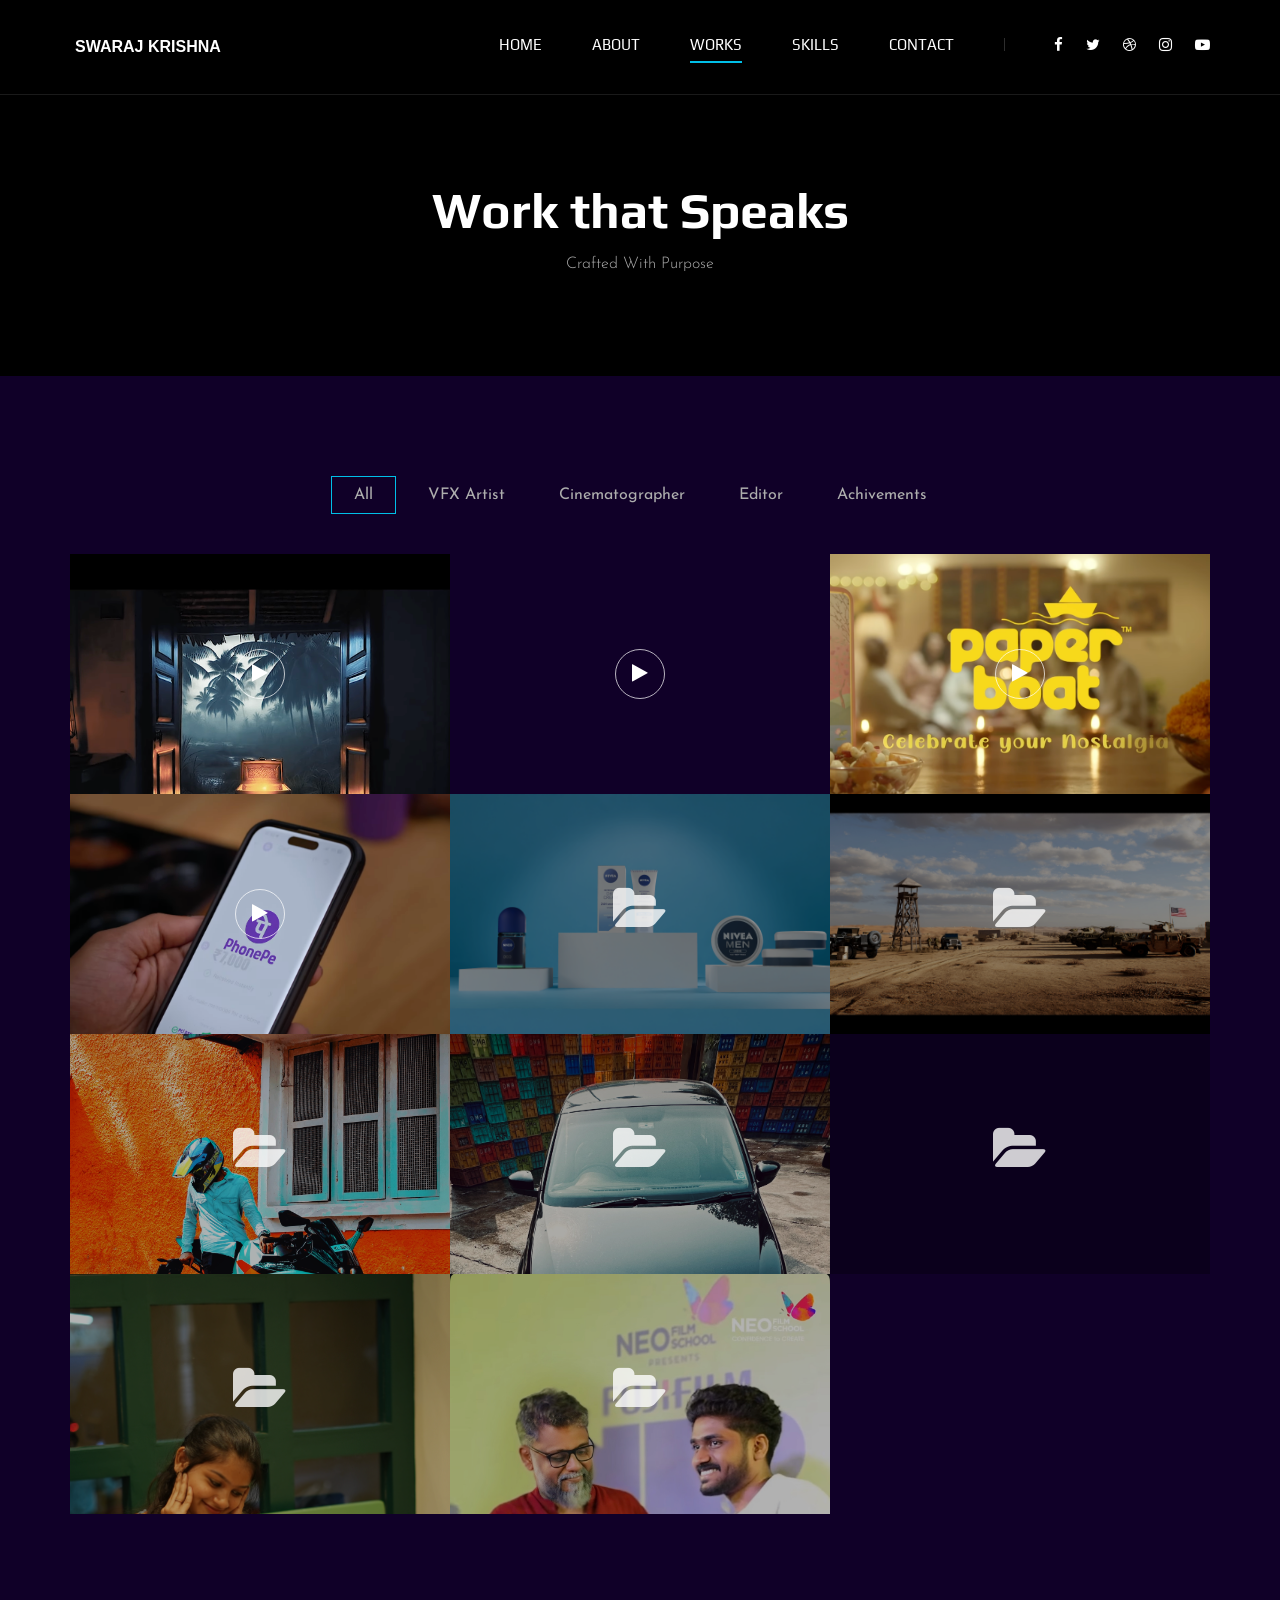
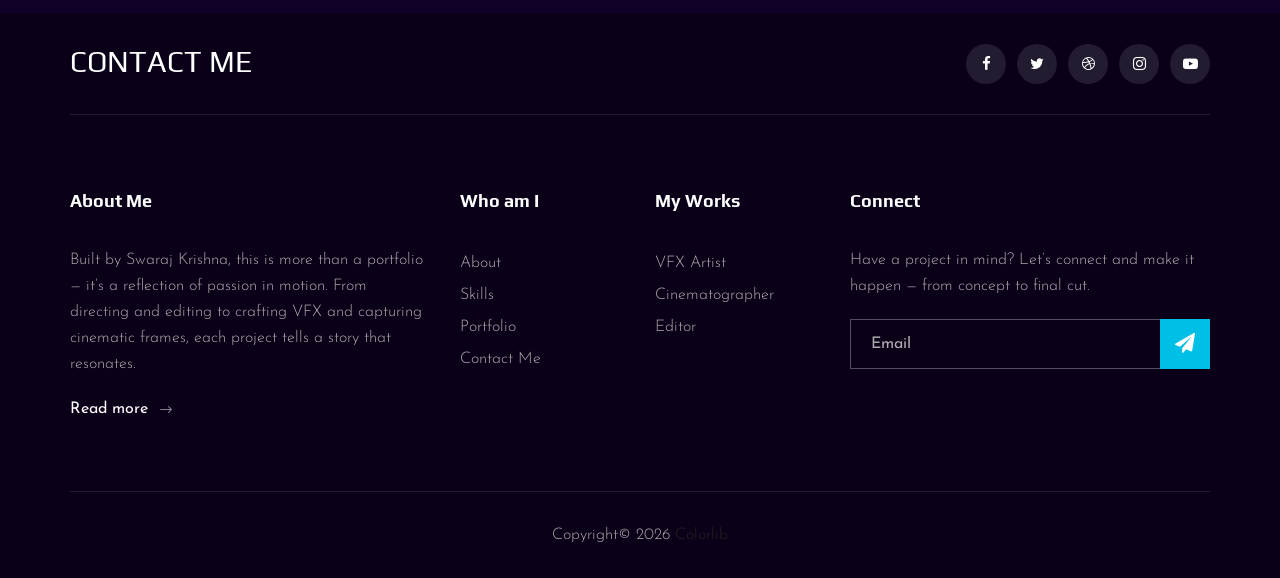
==== commit f06867dd: "updates" ====
--- a/portfolio.html
+++ b/portfolio.html
@@ -46,13 +46,12 @@
                             <ul>
                                 <li><a href="./index.html">Home</a></li>
                                 <li><a href="./about.html">About</a></li>
-                                <li class="active"><a href="./portfolio.html">Portfolio</a></li>
+                                <li class="active"><a href="./portfolio.html">Works</a></li>
                                 <li><a href="#">Skills</a>
                                     <ul class="dropdown">
-                                        <li><a href="./portfolio.html?filter=branding">Filmmaker</a></li>
-                                        <li><a href="./portfolio.html?filter=digital-marketing">VFX Artist</a></li>
-                                        <li><a href="./portfolio.html?filter=web">Cinematographer</a></li>
-                                        <li><a href="./portfolio.html?filter=branding">Editor</a></li>
+                                        <li><a href="./portfolio.html?filter=vfxartist">VFX Artist</a></li>
+                                        <li><a href="./portfolio.html?filter=cinematographer">Cinematographer</a></li>
+                                        <li><a href="./portfolio.html?filter=editor">Editor</a></li>
                                     </ul>
                                 </li>
                                 <li><a href="./contact.html">Contact</a></li>
@@ -97,156 +96,95 @@
                 <div class="col-lg-12">
                     <ul class="portfolio__filter">
                         <li class="active" data-filter="*">All</li>
-                        <li data-filter=".branding">Filmmaker</li>
-                        <li data-filter=".digital-marketing">VFX Artist</li>
-                        <li data-filter=".web">Cinematographer</li>
-                        <li data-filter=".photography">Editor</li>
-                        <li data-filter=".others">Others</li>
+                        <li data-filter=".vfxartist">VFX Artist</li>
+                        <li data-filter=".cinematographer">Cinematographer</li>
+                        <li data-filter=".editor">Editor</li>
+                        <li data-filter=".achivements">Achivements</li>
                     </ul>
                 </div>
             </div>
-            <div class="row portfolio__gallery">
-                <div class="col-lg-4 col-md-6 col-sm-6 mix branding">
+            <div class="row portfolio__gallery  no-gutters">
+                <div class="col-lg-4 col-md-6 col-sm-6 mix vfxartist">
                     <div class="portfolio__item">
                         <div class="portfolio__item__video set-bg" data-setbg="img/portfolio/kappiri.png">
-                            <a href="https://www.youtube.com/watch?v=pr4HWSyrkzY" class="play-btn video-popup"><i
-                                    class="fa fa-play"></i></a>
-                        </div>
-                        <div class="portfolio__item__text">
-                            <h4>KAPPIRI - DOCUMENTARY</h4>
-                            <ul>
-                                <li>FILM </li>
-                                <li>VFX</li>
-                                <li>CINEMATOGRAPHY</li>
-                            </ul>
-                        </div>
-                    </div>
-                </div>
-                <div class="col-lg-4 col-md-6 col-sm-6 mix digital-marketing">
+                            <a href="https://youtu.be/FXr-2BpS4Po?si=4ENMvQX2Tk3CHRfu" class="play-btn video-popup"><i
+                                    class="fa fa-play"></i></a>
+                        </div>
+                    </div>
+                </div>
+                <div class="col-lg-4 col-md-6 col-sm-6 mix vfxartist">
+                    <div class="portfolio__item">
+                        <div class="portfolio__item__video set-bg" data-setbg="img/portfolio/foodadvfx.png">
+                            <a href="https://youtu.be/ECdSHubQGi8?si=CpiKRRDoNOVTuQmn" class="play-btn video-popup"><i
+                                    class="fa fa-play"></i></a>
+                        </div>
+                    </div>
+                </div>
+                <div class="col-lg-4 col-md-6 col-sm-6 mix vfxartist">
                     <div class="portfolio__item">
                         <div class="portfolio__item__video set-bg" data-setbg="img/portfolio/paperboat.png">
-                            <a href="https://www.youtube.com/watch?v=6OuHFmkiizk" class="play-btn video-popup"><i
-                                    class="fa fa-play"></i></a>
-                        </div>
-                        <div class="portfolio__item__text">
-                            <h4>Paper Boat AD</h4>
-                            <span>VFX</span>
-                        </div>
-                    </div>
-                </div>
-                <div class="col-lg-4 col-md-6 col-sm-6 mix digital-marketing">
+                            <a href="https://m.youtube.com/watch?v=5XdWwAL--mQ" class="play-btn video-popup"><i
+                                    class="fa fa-play"></i></a>
+                        </div>
+                    </div>
+                </div>
+                <div class="col-lg-4 col-md-6 col-sm-6 mix vfxartist">
                     <div class="portfolio__item">
                         <div class="portfolio__item__video set-bg" data-setbg="img/portfolio/phonepay.png">
-                            <a href="https://www.youtube.com/watch?v=eaeWc3Zj9Wo" class="play-btn video-popup"><i
-                                    class="fa fa-play"></i></a>
-                        </div>
-                        <div class="portfolio__item__text">
-                            <h4>PhonePe</h4>
-                            <ul>
-                                <li>VFX</li>
-                                <li>Cinematography</li>
-                            </ul>
+                            <a href="https://m.youtube.com/watch?v=kfiAp_Hq1eM" class="play-btn video-popup"><i
+                                    class="fa fa-play"></i></a>
                         </div>
                     </div>
                 </div>
                 <!-- VFX Folders -->
-                <div class="col-lg-4 col-md-6 col-sm-6 mix digital-marketing">
+                <div class="col-lg-4 col-md-6 col-sm-6 mix vfxartist">
                     <div class="portfolio__item portfolio-folder" data-folder="blender-3d">
                         <div class="portfolio__item__video set-bg" data-setbg="">
                             <div class="folder-icon"><i class="fa fa-folder-open"></i></div>
                         </div>
-                        <div class="portfolio__item__text">
-                            <h4>Blender 3D OUT images</h4>
-                            <ul>
-                                <li>VFX</li>
-                                <li>3D Modeling</li>
-                            </ul>
-                        </div>
-                    </div>
-                </div>
-                <div class="col-lg-4 col-md-6 col-sm-6 mix digital-marketing">
+                    </div>
+                </div>
+                <div class="col-lg-4 col-md-6 col-sm-6 mix vfxartist">
                     <div class="portfolio__item portfolio-folder" data-folder="maya-3d">
                         <div class="portfolio__item__video set-bg" data-setbg="">
                             <div class="folder-icon"><i class="fa fa-folder-open"></i></div>
                         </div>
-                        <div class="portfolio__item__text">
-                            <h4>Maya 3D image out</h4>
-                            <ul>
-                                <li>VFX</li>
-                                <li>3D Modeling</li>
-                            </ul>
-                        </div>
                     </div>
                 </div>
                 <!-- Cinematographer Folders -->
-                <div class="col-lg-4 col-md-6 col-sm-6 mix web">
+                <div class="col-lg-4 col-md-6 col-sm-6 mix cinematographer">
                     <div class="portfolio__item portfolio-folder" data-folder="bike-photography">
                         <div class="portfolio__item__video set-bg" data-setbg="">
                             <div class="folder-icon"><i class="fa fa-folder-open"></i></div>
                         </div>
-                        <div class="portfolio__item__text">
-                            <h4>Bike Photography</h4>
-                            <ul>
-                                <li>Cinematography</li>
-                                <li>Photography</li>
-                            </ul>
-                        </div>
-                    </div>
-                </div>
-                <div class="col-lg-4 col-md-6 col-sm-6 mix web">
+                    </div>
+                </div>
+                <div class="col-lg-4 col-md-6 col-sm-6 mix cinematographer">
                     <div class="portfolio__item portfolio-folder" data-folder="car-photography">
                         <div class="portfolio__item__video set-bg" data-setbg="">
                             <div class="folder-icon"><i class="fa fa-folder-open"></i></div>
                         </div>
-                        <div class="portfolio__item__text">
-                            <h4>Car Photography</h4>
-                            <ul>
-                                <li>Cinematography</li>
-                                <li>Photography</li>
-                            </ul>
-                        </div>
-                    </div>
-                </div>
-                <div class="col-lg-4 col-md-6 col-sm-6 mix web">
+                    </div>
+                </div>
+                <div class="col-lg-4 col-md-6 col-sm-6 mix cinematographer">
                     <div class="portfolio__item portfolio-folder" data-folder="festival-photography">
                         <div class="portfolio__item__video set-bg" data-setbg="">
                             <div class="folder-icon"><i class="fa fa-folder-open"></i></div>
                         </div>
-                        <div class="portfolio__item__text">
-                            <h4>Festival Photography</h4>
-                            <ul>
-                                <li>Cinematography</li>
-                                <li>Culture</li>
-                            </ul>
-                        </div>
-                    </div>
-                </div>
-                <div class="col-lg-4 col-md-6 col-sm-6 mix web">
+                    </div>
+                </div>
+                <div class="col-lg-4 col-md-6 col-sm-6 mix cinematographer">
                     <div class="portfolio__item portfolio-folder" data-folder="models">
                         <div class="portfolio__item__video set-bg" data-setbg="">
                             <div class="folder-icon"><i class="fa fa-folder-open"></i></div>
                         </div>
-                        <div class="portfolio__item__text">
-                            <h4>Models</h4>
-                            <ul>
-                                <li>Cinematography</li>
-                                <li>Portrait</li>
-                            </ul>
-                        </div>
-                    </div>
-                </div>
-                <!-- Others Folder -->
-                <div class="col-lg-4 col-md-6 col-sm-6 mix others">
+                    </div>
+                </div>
+                <!-- achivements Folder -->
+                <div class="col-lg-4 col-md-6 col-sm-6 mix achivements">
                     <div class="portfolio__item portfolio-folder" data-folder="achivements">
                         <div class="portfolio__item__video set-bg" data-setbg="">
                             <div class="folder-icon"><i class="fa fa-folder-open"></i></div>
-                        </div>
-                        <div class="portfolio__item__text">
-                            <h4>Achivements</h4>
-                            <ul>
-                                <li>Highlights</li>
-                                <li>Career</li>
-                            </ul>
                         </div>
                     </div>
                 </div>
@@ -373,10 +311,9 @@
                         <div class="footer__option__item">
                             <h5>My Works</h5>
                             <ul>
-                                <li><a href="./portfolio.html?filter=digital-marketing">VFX</a></li>
-                                <li><a href="./portfolio.html?filter=branding">Film</a></li>
-                                <li><a href="./portfolio.html?filter=branding">Editing</a></li>
-                                <li><a href="./portfolio.html?filter=web">Cinematography</a></li>
+                                <li><a href="./portfolio.html?filter=vfxartist">VFX Artist</a></li>
+                                <li><a href="./portfolio.html?filter=cinematographer">Cinematographer</a></li>
+                                <li><a href="./portfolio.html?filter=editor">Editor</a></li>
                             </ul>
                         </div>
                     </div>
@@ -396,7 +333,7 @@
                                     const subject = encodeURIComponent("Let's Collaborate on a Project");
                                     const body = encodeURIComponent(`Hello Swaraj Krishna,\n\nI would like to discuss a project with you.\n\nMy Email: ${userEmail}\n\nPlease let me know your availability.`);
 
-                                    window.open(`https://mail.google.com/mail/?view=cm&fs=1&to=swarajKrishna@gmail.com&su=${subject}&body=${body}`, "_blank");
+                                    window.open(`https://mail.google.com/mail/?view=cm&fs=1&to=swarajkrishna90@gmail.com&su=${subject}&body=${body}`, "_blank");
                                 });
                             </script>
                         </div>
@@ -483,30 +420,29 @@
                 $('.mfp-play-btn').text('Pause Slideshow').addClass('active');
             }
 
-            function openFolderGallery(folderId, autoPlay = false) {
+            function openFolderGallery(folderId) {
                 const folder = projectFolders[folderId];
+
                 if (folder) {
-                    const items = folder.images.map(img => ({ src: img, title: folder.title }));
+                    let gridHTML = '<div class="custom-grid">';
+
+                    folder.images.forEach(img => {
+                        gridHTML += `
+                            <div class="grid-item">
+                                <img src="${img}" alt="">
+                            </div>
+                        `;
+                    });
+
+                    gridHTML += '</div>';
+
                     $.magnificPopup.open({
-                        items: items,
-                        gallery: { enabled: true },
-                        type: 'image',
+                        items: {
+                            src: gridHTML,
+                            type: 'inline'
+                        },
                         mainClass: 'mfp-fade',
-                        callbacks: {
-                            open: function () {
-                                const $playBtn = $('<button type="button" class="mfp-play-btn">Play Slideshow</button>');
-                                $('.mfp-container').append($playBtn);
-                                if (autoPlay) startSlideshow();
-                                $playBtn.on('click', function (e) {
-                                    e.stopPropagation();
-                                    if (slideshowInterval) stopSlideshow();
-                                    else startSlideshow();
-                                });
-                            },
-                            close: function () {
-                                stopSlideshow();
-                            }
-                        }
+                        closeBtnInside: true
                     });
                 }
             }
--- a/css/style.css
+++ b/css/style.css
@@ -1244,10 +1244,49 @@
 }
 .portfolio__filter li:last-child {
   margin-right: 0;
-}
-
+}.custom-grid {
+  display: grid;
+  grid-template-columns: repeat(4, 1fr);
+  gap: 0;
+}
+
+.grid-item {
+  background-color: #fff; /* THIS fills empty space */
+}
+
+.grid-item img {
+  width: 100%;
+  height: 100%;
+  object-fit: contain; /* keeps full image, shows white space */
+  display: block;
+}
+.mfp-close {
+  position: fixed !important;
+  top: 15px;
+  right: 20px;
+  z-index: 9999;
+  font-size: 32px;
+  color: #ffffff;
+  opacity: 1;
+}
+
+/* Optional: better visibility */
+.mfp-close:hover {
+  color: #ffffff;
+}
+@media (max-width: 992px) {
+  .custom-grid {
+    grid-template-columns: repeat(3, 1fr);
+  }
+}
+
+@media (max-width: 600px) {
+  .custom-grid {
+    grid-template-columns: repeat(2, 1fr);
+  }
+}
 .portfolio__item {
-  margin-bottom: 35px;
+  margin-bottom: 0;
 }
 .portfolio__item:hover .portfolio__item__text h4:after {
   opacity: 1;
@@ -1264,7 +1303,7 @@
   -webkit-box-pack: center;
       -ms-flex-pack: center;
           justify-content: center;
-  margin-bottom: 28px;
+
 }
 .portfolio__item__video .play-btn {
   display: inline-block;
@@ -1994,12 +2033,18 @@
 .portfolio-folder {
   cursor: pointer;
 }
+.folder-img-txt{
+  font-family: Cambria, Cochin, Georgia, Times, 'Times New Roman', serif;
+  font-size: 20px;
+  font-weight: 800;
+  color: #ffffff;
+}
 .folder-icon {
   position: absolute;
   left: 50%;
   top: 50%;
   transform: translate(-50%, -50%);
-  font-size: 50px;
+  font-size:50px;
   color: #ffffff;
   opacity: 0.8;
   transition: all 0.3s;
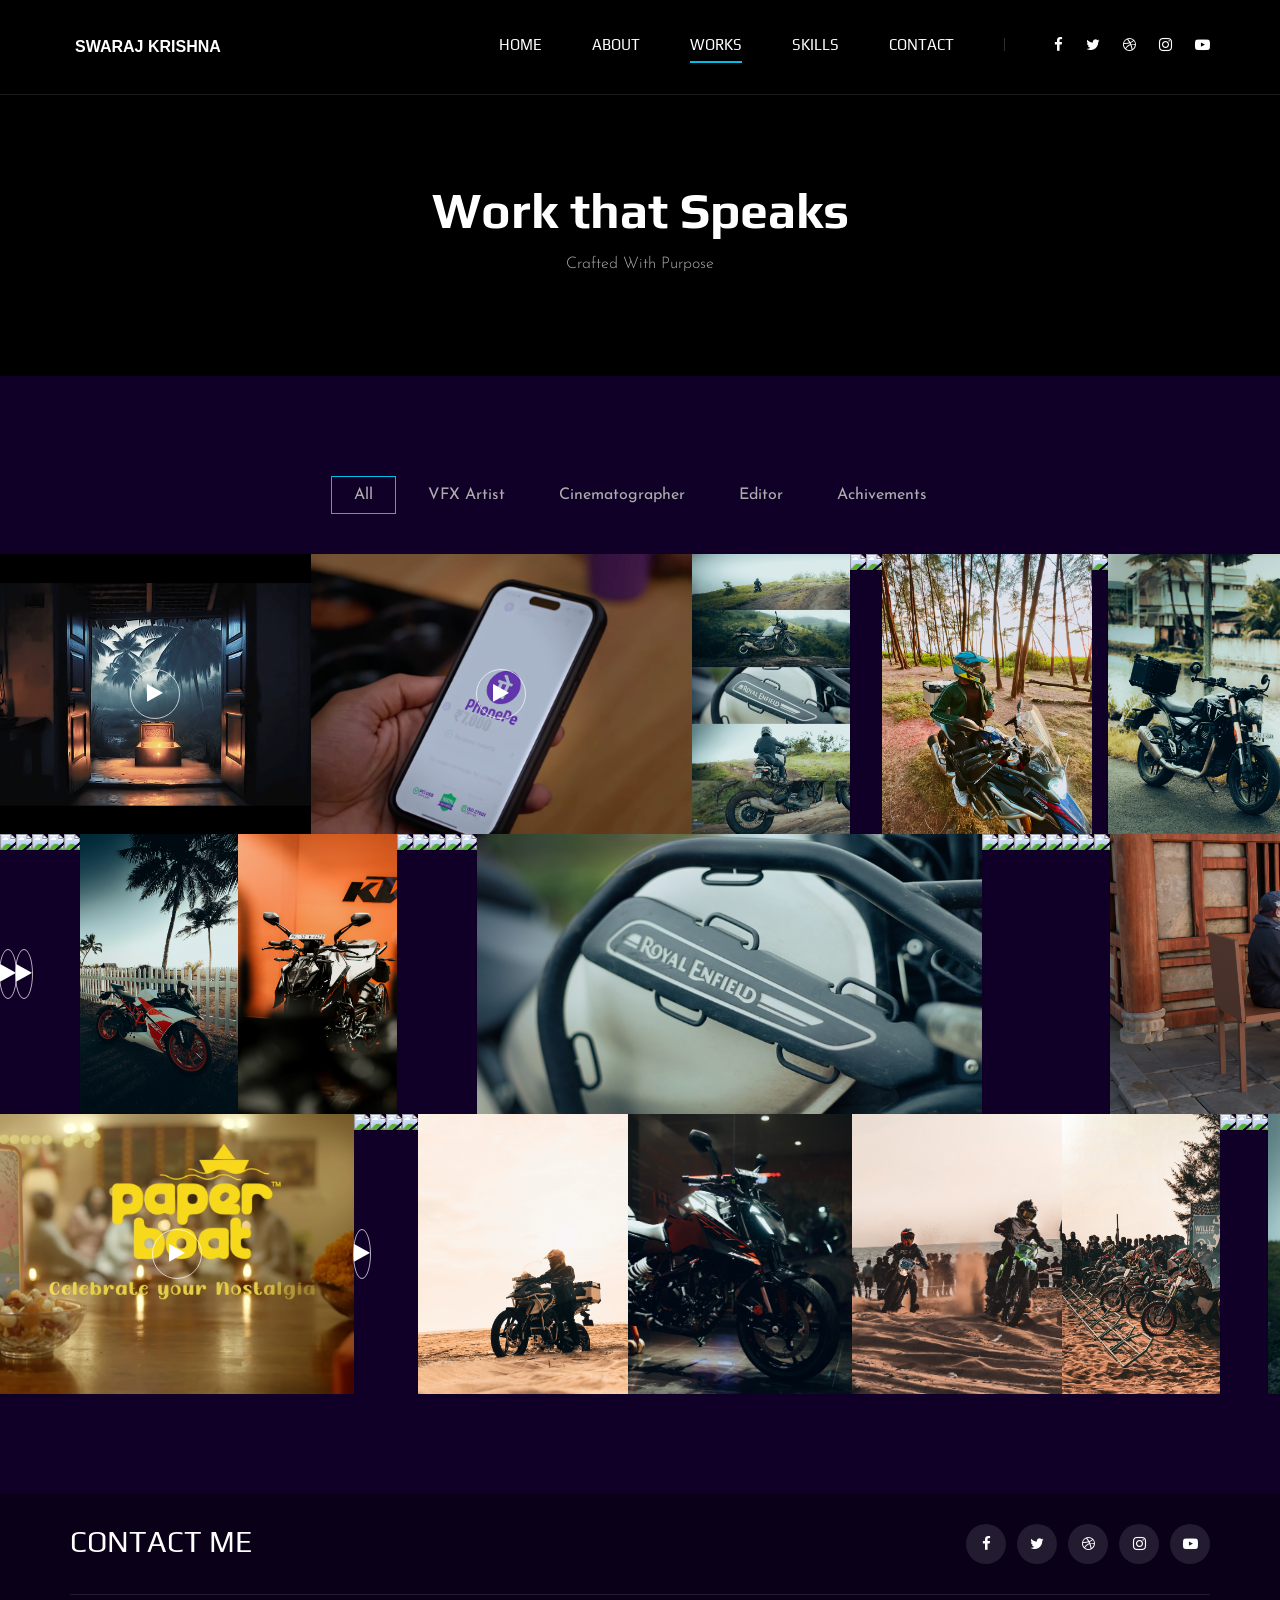
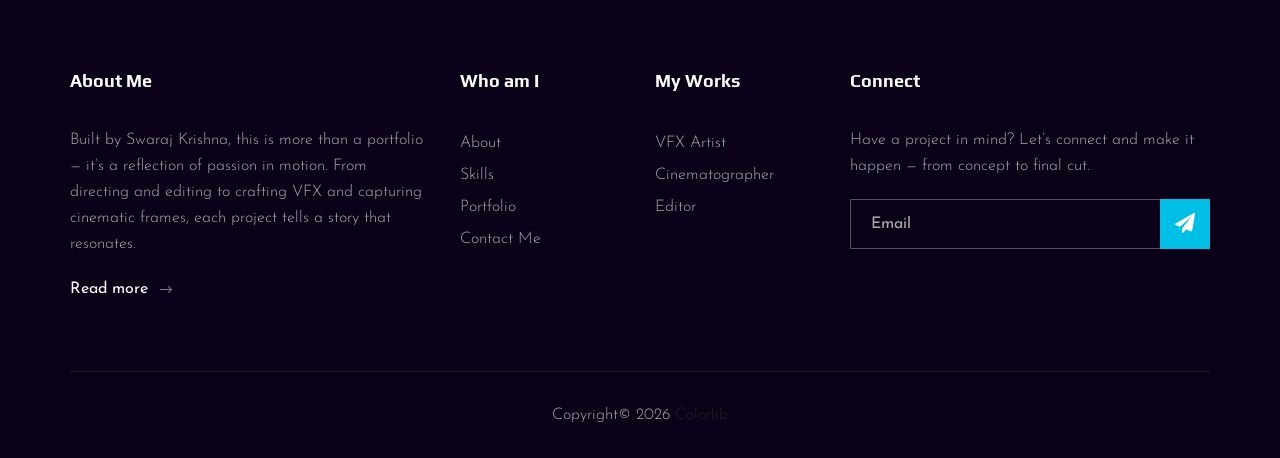
==== commit f5d679a6: "update" ====
--- a/portfolio.html
+++ b/portfolio.html
@@ -3,7 +3,7 @@
 
 <head>
     <meta charset="UTF-8">
-    <meta name="description" content="Videograph Template">
+    <meta name="description" content="Portfolio - Film Makerker">
     <meta name="keywords" content="Videograph, unica, creative, html">
     <meta name="viewport" content="width=device-width, initial-scale=1.0">
     <meta http-equiv="X-UA-Compatible" content="ie=edge">
@@ -103,91 +103,48 @@
                     </ul>
                 </div>
             </div>
-            <div class="row portfolio__gallery  no-gutters">
-                <div class="col-lg-4 col-md-6 col-sm-6 mix vfxartist">
-                    <div class="portfolio__item">
-                        <div class="portfolio__item__video set-bg" data-setbg="img/portfolio/kappiri.png">
-                            <a href="https://youtu.be/FXr-2BpS4Po?si=4ENMvQX2Tk3CHRfu" class="play-btn video-popup"><i
-                                    class="fa fa-play"></i></a>
-                        </div>
-                    </div>
-                </div>
-                <div class="col-lg-4 col-md-6 col-sm-6 mix vfxartist">
-                    <div class="portfolio__item">
-                        <div class="portfolio__item__video set-bg" data-setbg="img/portfolio/foodadvfx.png">
-                            <a href="https://youtu.be/ECdSHubQGi8?si=CpiKRRDoNOVTuQmn" class="play-btn video-popup"><i
-                                    class="fa fa-play"></i></a>
-                        </div>
-                    </div>
-                </div>
-                <div class="col-lg-4 col-md-6 col-sm-6 mix vfxartist">
-                    <div class="portfolio__item">
-                        <div class="portfolio__item__video set-bg" data-setbg="img/portfolio/paperboat.png">
-                            <a href="https://m.youtube.com/watch?v=5XdWwAL--mQ" class="play-btn video-popup"><i
-                                    class="fa fa-play"></i></a>
-                        </div>
-                    </div>
-                </div>
-                <div class="col-lg-4 col-md-6 col-sm-6 mix vfxartist">
-                    <div class="portfolio__item">
-                        <div class="portfolio__item__video set-bg" data-setbg="img/portfolio/phonepay.png">
-                            <a href="https://m.youtube.com/watch?v=kfiAp_Hq1eM" class="play-btn video-popup"><i
-                                    class="fa fa-play"></i></a>
-                        </div>
-                    </div>
-                </div>
-                <!-- VFX Folders -->
-                <div class="col-lg-4 col-md-6 col-sm-6 mix vfxartist">
-                    <div class="portfolio__item portfolio-folder" data-folder="blender-3d">
-                        <div class="portfolio__item__video set-bg" data-setbg="">
-                            <div class="folder-icon"><i class="fa fa-folder-open"></i></div>
-                        </div>
-                    </div>
-                </div>
-                <div class="col-lg-4 col-md-6 col-sm-6 mix vfxartist">
-                    <div class="portfolio__item portfolio-folder" data-folder="maya-3d">
-                        <div class="portfolio__item__video set-bg" data-setbg="">
-                            <div class="folder-icon"><i class="fa fa-folder-open"></i></div>
-                        </div>
-                    </div>
-                </div>
-                <!-- Cinematographer Folders -->
-                <div class="col-lg-4 col-md-6 col-sm-6 mix cinematographer">
-                    <div class="portfolio__item portfolio-folder" data-folder="bike-photography">
-                        <div class="portfolio__item__video set-bg" data-setbg="">
-                            <div class="folder-icon"><i class="fa fa-folder-open"></i></div>
-                        </div>
-                    </div>
-                </div>
-                <div class="col-lg-4 col-md-6 col-sm-6 mix cinematographer">
-                    <div class="portfolio__item portfolio-folder" data-folder="car-photography">
-                        <div class="portfolio__item__video set-bg" data-setbg="">
-                            <div class="folder-icon"><i class="fa fa-folder-open"></i></div>
-                        </div>
-                    </div>
-                </div>
-                <div class="col-lg-4 col-md-6 col-sm-6 mix cinematographer">
-                    <div class="portfolio__item portfolio-folder" data-folder="festival-photography">
-                        <div class="portfolio__item__video set-bg" data-setbg="">
-                            <div class="folder-icon"><i class="fa fa-folder-open"></i></div>
-                        </div>
-                    </div>
-                </div>
-                <div class="col-lg-4 col-md-6 col-sm-6 mix cinematographer">
-                    <div class="portfolio__item portfolio-folder" data-folder="models">
-                        <div class="portfolio__item__video set-bg" data-setbg="">
-                            <div class="folder-icon"><i class="fa fa-folder-open"></i></div>
-                        </div>
-                    </div>
-                </div>
-                <!-- achivements Folder -->
-                <div class="col-lg-4 col-md-6 col-sm-6 mix achivements">
-                    <div class="portfolio__item portfolio-folder" data-folder="achivements">
-                        <div class="portfolio__item__video set-bg" data-setbg="">
-                            <div class="folder-icon"><i class="fa fa-folder-open"></i></div>
-                        </div>
-                    </div>
-                </div>
+        </div>
+        <style>
+            #portfolioGalleryRow {
+                display: flex;
+                flex-direction: column;
+                height: 840px;
+                /* exactly 3 rows of 280px height */
+                overflow-x: auto;
+                overflow-y: hidden;
+                scrollbar-width: none;
+                /* Firefox */
+                -ms-overflow-style: none;
+                /* IE and Edge */
+                margin: 0;
+                padding: 0;
+                gap: 0;
+            }
+
+            #portfolioGalleryRow::-webkit-scrollbar {
+                display: none;
+                /* Chrome, Safari, Opera */
+            }
+
+            .scroll-row-horiz {
+                display: flex;
+                flex-direction: row;
+                flex-wrap: nowrap;
+                height: 280px;
+                margin: 0;
+                padding: 0;
+                gap: 0;
+            }
+
+            #portfolioGalleryRow .mix {
+                margin: 0 !important;
+                padding: 0 !important;
+                border: none !important;
+            }
+        </style>
+        <div class="container-fluid" style="padding: 0; margin: 0;">
+            <div class="portfolio__gallery" id="portfolioGalleryRow">
+                <!-- Dynamically injected rows go here -->
             </div>
             <!-- <div class="col-lg-4 col-md-6 col-sm-6 mix branding">
                     <div class="portfolio__item">
@@ -372,114 +329,218 @@
     <script>
         $(document).ready(function () {
             const projectFolders = {
-                'blender-3d': {
-                    title: 'Blender 3D OUT images',
-                    images: [
-                        'img/VFX Artist/Blender 3D OUT images/NIVEA PHOTO 1.png',
-                        'img/VFX Artist/Blender 3D OUT images/London bridge 2.png',
-                        'img/VFX Artist/Blender 3D OUT images/London Bridge0001.png',
-                        'img/VFX Artist/Blender 3D OUT images/Cube_Photo.png',
-                        'img/VFX Artist/Blender 3D OUT images/Watch_OUT_3.png',
-                        'img/VFX Artist/Blender 3D OUT images/Space watch photo3.png',
-                        'img/VFX Artist/Blender 3D OUT images/Screenshot 2026-01-31 at 9.34.47\u202fPM.png',
-                        'img/VFX Artist/Blender 3D OUT images/Screenshot 2026-01-31 at 9.33.28\u202fPM.png',
-                        'img/VFX Artist/Blender 3D OUT images/Chair_Img_1.png',
-                        'img/VFX Artist/Blender 3D OUT images/ROOM_OUT-1.png',
-                        'img/VFX Artist/Blender 3D OUT images/Photo Out.png',
-                        'img/VFX Artist/Blender 3D OUT images/Screenshot 2026-01-31 at 9.34.06\u202fPM.png',
-                        'img/VFX Artist/Blender 3D OUT images/photo1.png'
+                "blender-3d": {
+                    "title": "Blender 3D OUT images",
+                    "images": [
+                        "img/VFX Artist/Blender 3D OUT images/Chair_Img_1.png",
+                        "img/VFX Artist/Blender 3D OUT images/Cube_Photo.png",
+                        "img/VFX Artist/Blender 3D OUT images/London Bridge0001.png",
+                        "img/VFX Artist/Blender 3D OUT images/London bridge 2.png",
+                        "img/VFX Artist/Blender 3D OUT images/NIVEA PHOTO 1.png",
+                        "img/VFX Artist/Blender 3D OUT images/Photo Out.png",
+                        "img/VFX Artist/Blender 3D OUT images/ROOM_OUT-1.png",
+                        "img/VFX Artist/Blender 3D OUT images/Screenshot 2026-01-31 at 9.33.28 PM.png",
+                        "img/VFX Artist/Blender 3D OUT images/Screenshot 2026-01-31 at 9.34.47 PM.png",
+                        "img/VFX Artist/Blender 3D OUT images/Watch_OUT_3.png",
+                        "img/VFX Artist/Blender 3D OUT images/photo1.png"
                     ]
                 },
-                'maya-3d': {
-                    title: 'Maya 3D image out',
-                    images: [
-                        'img/VFX Artist/Maya 3D image out/Watch Tower_ImgOut1.jpg',
-                        'img/VFX Artist/Maya 3D image out/Screenshot 2026-01-31 at 9.41.24\u202fPM.png'
+                "maya-3d": {
+                    "title": "Maya 3D image out",
+                    "images": [
+                        "img/VFX Artist/Maya 3D image out/Screenshot 2026-01-31 at 9.41.24 PM.png",
+                        "img/VFX Artist/Maya 3D image out/Watch Tower_ImgOut1.jpg"
                     ]
                 },
-                'bike-photography': { "title": "Bike Photography", "images": ["img/Cinematographer/Bike Photography/20210320145919_IMG_2935-02-01.JPEG", "img/Cinematographer/Bike Photography/24C76A92-A368-4C89-9610-C9B727FC55B9.JPG", "img/Cinematographer/Bike Photography/DSC00188.JPG", "img/Cinematographer/Bike Photography/DSC00191.JPG", "img/Cinematographer/Bike Photography/DSC00222.JPG", "img/Cinematographer/Bike Photography/DSC00923.JPG", "img/Cinematographer/Bike Photography/DSC08465_SnapseedCopy.jpg", "img/Cinematographer/Bike Photography/DSC08783.JPG", "img/Cinematographer/Bike Photography/DSC08788.JPG", "img/Cinematographer/Bike Photography/DSC08795.JPG", "img/Cinematographer/Bike Photography/DSC08804.JPG", "img/Cinematographer/Bike Photography/IMG_20221229_0058.jpg", "img/Cinematographer/Bike Photography/IMG_20221229_0061.jpg", "img/Cinematographer/Bike Photography/IMG_20221229_0064.jpg", "img/Cinematographer/Bike Photography/IMG_3615_jpg.JPG", "img/Cinematographer/Bike Photography/IMG_3768.JPG", "img/Cinematographer/Bike Photography/IMG_4866.heic", "img/Cinematographer/Bike Photography/IMG_5926.JPG", "img/Cinematographer/Bike Photography/IMG_6152.JPG", "img/Cinematographer/Bike Photography/IMG_6153.JPG", "img/Cinematographer/Bike Photography/IMG_6157.JPG", "img/Cinematographer/Bike Photography/IMG_7282.JPG", "img/Cinematographer/Bike Photography/IMG_7545.jpg", "img/Cinematographer/Bike Photography/IMG_7607.JPG", "img/Cinematographer/Bike Photography/IMG_7662.JPG", "img/Cinematographer/Bike Photography/IMG_7677.JPG", "img/Cinematographer/Bike Photography/IMG_7681.JPG", "img/Cinematographer/Bike Photography/IMG_7705.JPG", "img/Cinematographer/Bike Photography/IMG_7790.JPG", "img/Cinematographer/Bike Photography/IMG_7831.JPG", "img/Cinematographer/Bike Photography/IMG_7850.JPG", "img/Cinematographer/Bike Photography/IMG_7863.JPG", "img/Cinematographer/Bike Photography/IMG_7866.JPG", "img/Cinematographer/Bike Photography/IMG_7868.JPG", "img/Cinematographer/Bike Photography/IMG_7873.JPG", "img/Cinematographer/Bike Photography/IMG_7876.JPG", "img/Cinematographer/Bike Photography/IMG_8025.JPG", "img/Cinematographer/Bike Photography/IMG_8039.JPG", "img/Cinematographer/Bike Photography/IMG_9230.JPG", "img/Cinematographer/Bike Photography/IMG_9240.JPG", "img/Cinematographer/Bike Photography/IMG_9280.JPG", "img/Cinematographer/Bike Photography/IMG_9356_jpg.JPG", "img/Cinematographer/Bike Photography/IMG_9385.JPG", "img/Cinematographer/Bike Photography/IMG_9539.JPG", "img/Cinematographer/Bike Photography/IMG_9614.JPG", "img/Cinematographer/Bike Photography/IMG_9840.JPG", "img/Cinematographer/Bike Photography/IMG_9845.JPG", "img/Cinematographer/Bike Photography/IMG_9847.JPG", "img/Cinematographer/Bike Photography/IMG_9852.JPG", "img/Cinematographer/Bike Photography/IMG_9884.JPG", "img/Cinematographer/Bike Photography/IMG_9885.JPG", "img/Cinematographer/Bike Photography/IMG_9897.JPG", "img/Cinematographer/Bike Photography/IMG_9929.jpg", "img/Cinematographer/Bike Photography/Screenshot 2025-09-01 at 7.24.52\u202fPM_SnapseedCopy.jpg", "img/Cinematographer/Bike Photography/Screenshot 2025-09-01 at 7.28.09\u202fPM.JPG", "img/Cinematographer/Bike Photography/Screenshot 2025-09-01 at 7.31.50\u202fPM.jpg", "img/Cinematographer/Bike Photography/Screenshot 2025-09-01 at 7.36.40\u202fPM.JPG", "img/Cinematographer/Bike Photography/ld-export-2135895f-09012025_SnapseedCopy.jpg", "img/Cinematographer/Bike Photography/ld-export-4026823f-05112023.JPG", "img/Cinematographer/Bike Photography/ld-export-482168ce-09012025.JPG", "img/Cinematographer/Bike Photography/ld-export-b1107463-02222023.JPG", "img/Cinematographer/Bike Photography/ld-export-bfb8b57f-07052023.JPG", "img/Cinematographer/Bike Photography/ld-export-de44f146-02222023.JPG"] },
-                'car-photography': { "title": "Car Photography", "images": ["img/Cinematographer/Car Photography/E4479013-00AA-446C-9BAF-953275CE3FC5.jpg", "img/Cinematographer/Car Photography/IMG_9232.JPG"] },
-                'festival-photography': { "title": "Festival Photography", "images": ["img/Cinematographer/Festival Photography/DSC07960.JPG", "img/Cinematographer/Festival Photography/DSC07982.JPG", "img/Cinematographer/Festival Photography/DSC08116.JPG", "img/Cinematographer/Festival Photography/DSC08162.JPG", "img/Cinematographer/Festival Photography/DSC08184.JPG", "img/Cinematographer/Festival Photography/DSC08190.JPG", "img/Cinematographer/Festival Photography/DSC08210.JPG", "img/Cinematographer/Festival Photography/DSC08228.JPG", "img/Cinematographer/Festival Photography/DSC08232.JPG", "img/Cinematographer/Festival Photography/DSC08235.JPG", "img/Cinematographer/Festival Photography/DSC08262.JPG", "img/Cinematographer/Festival Photography/DSC08289.JPG", "img/Cinematographer/Festival Photography/DSC08348.JPG", "img/Cinematographer/Festival Photography/IMG_0109.JPG", "img/Cinematographer/Festival Photography/ld-export-27c5ca3f-09122025.JPG"] },
-                'models': { "title": "Models", "images": ["img/Cinematographer/Models/DSC06462.JPG", "img/Cinematographer/Models/DSC08725.jpg", "img/Cinematographer/Models/DSC08725_SnapseedCopy.jpg", "img/Cinematographer/Models/DSC08751.JPG", "img/Cinematographer/Models/DSC08755.JPG", "img/Cinematographer/Models/DSC08764.jpg", "img/Cinematographer/Models/DSC08767.jpg", "img/Cinematographer/Models/DSC08790.JPG", "img/Cinematographer/Models/DSC08794 2.JPG", "img/Cinematographer/Models/DSC08794.JPG", "img/Cinematographer/Models/DSC08844.JPG", "img/Cinematographer/Models/IMG_5781.heic", "img/Cinematographer/Models/IMG_5784.heic", "img/Cinematographer/Models/IMG_5793.heic", "img/Cinematographer/Models/IMG_5799.heic", "img/Cinematographer/Models/IMG_7715.JPG", "img/Cinematographer/Models/IMG_7716.JPG"] },
-                'achivements': { "title": "Achivements", "images": ["img/Others/Achivements/IMG_3069.jpg", "img/Others/Achivements/IMG_4452.jpg", "img/Others/Achivements/IMG_4453.jpg", "img/Others/Achivements/IMG_4454.jpg", "img/Others/Achivements/IMG_5405.HEIC", "img/Others/Achivements/IMG_7181_jpg.JPG", "img/Others/Achivements/IMG_8585.jpg", "img/Others/Achivements/photo-output.HEIC"] }
+                "bike-photography": {
+                    "title": "Bike Photography",
+                    "images": [
+                        "img/Cinematographer/Bike Photography/24C76A92-A368-4C89-9610-C9B727FC55B9.JPG",
+                        "img/Cinematographer/Bike Photography/DSC00188.JPG",
+                        "img/Cinematographer/Bike Photography/DSC00191.JPG",
+                        "img/Cinematographer/Bike Photography/DSC00222.JPG",
+                        "img/Cinematographer/Bike Photography/DSC00923.JPG",
+                        "img/Cinematographer/Bike Photography/DSC08465_SnapseedCopy.jpg",
+                        "img/Cinematographer/Bike Photography/DSC08795.JPG",
+                        "img/Cinematographer/Bike Photography/DSC08804.JPG",
+                        "img/Cinematographer/Bike Photography/IMG_20221229_0058.jpg",
+                        "img/Cinematographer/Bike Photography/IMG_20221229_0061.jpg",
+                        "img/Cinematographer/Bike Photography/IMG_3615_jpg.JPG",
+                        "img/Cinematographer/Bike Photography/IMG_3768.JPG",
+                        "img/Cinematographer/Bike Photography/IMG_5900.JPEG",
+                        "img/Cinematographer/Bike Photography/IMG_5926.JPG",
+                        "img/Cinematographer/Bike Photography/IMG_6157.JPG",
+                        "img/Cinematographer/Bike Photography/IMG_7282.JPG",
+                        "img/Cinematographer/Bike Photography/IMG_7790.JPG",
+                        "img/Cinematographer/Bike Photography/IMG_7850.JPG",
+                        "img/Cinematographer/Bike Photography/IMG_7863.JPG",
+                        "img/Cinematographer/Bike Photography/IMG_7868.JPG",
+                        "img/Cinematographer/Bike Photography/IMG_8039.JPG",
+                        "img/Cinematographer/Bike Photography/IMG_9280.JPG",
+                        "img/Cinematographer/Bike Photography/IMG_9356_jpg.JPG",
+                        "img/Cinematographer/Bike Photography/IMG_9385.JPG",
+                        "img/Cinematographer/Bike Photography/IMG_9539.JPG",
+                        "img/Cinematographer/Bike Photography/IMG_9614.JPG",
+                        "img/Cinematographer/Bike Photography/IMG_9840.JPG",
+                        "img/Cinematographer/Bike Photography/IMG_9845.JPG",
+                        "img/Cinematographer/Bike Photography/IMG_9847.JPG",
+                        "img/Cinematographer/Bike Photography/IMG_9885.JPG",
+                        "img/Cinematographer/Bike Photography/IMG_9897.JPG",
+                        "img/Cinematographer/Bike Photography/Screenshot 2025-09-01 at 7.24.52 PM_SnapseedCopy.jpg",
+                        "img/Cinematographer/Bike Photography/Screenshot 2025-09-01 at 7.28.09 PM.JPG",
+                        "img/Cinematographer/Bike Photography/Screenshot 2025-09-01 at 7.31.50 PM.jpg",
+                        "img/Cinematographer/Bike Photography/ld-export-2135895f-09012025_SnapseedCopy.jpg",
+                        "img/Cinematographer/Bike Photography/ld-export-b1107463-02222023.JPG",
+                        "img/Cinematographer/Bike Photography/ld-export-bfb8b57f-07052023.JPG",
+                        "img/Cinematographer/Bike Photography/ld-export-de44f146-02222023.JPG"
+                    ]
+                },
+                "car-photography": {
+                    "title": "Car Photography",
+                    "images": [
+                        "img/Cinematographer/Car Photography/E4479013-00AA-446C-9BAF-953275CE3FC5.jpg",
+                        "img/Cinematographer/Car Photography/IMG_9232.JPG"
+                    ]
+                },
+                "festival-photography": {
+                    "title": "Festival Photography",
+                    "images": [
+                        "img/Cinematographer/Festival Photography/DSC07960.JPG",
+                        "img/Cinematographer/Festival Photography/DSC07982.JPG",
+                        "img/Cinematographer/Festival Photography/DSC08116.JPG",
+                        "img/Cinematographer/Festival Photography/DSC08162.JPG",
+                        "img/Cinematographer/Festival Photography/DSC08190.JPG",
+                        "img/Cinematographer/Festival Photography/DSC08210.JPG",
+                        "img/Cinematographer/Festival Photography/DSC08228.JPG",
+                        "img/Cinematographer/Festival Photography/DSC08232.JPG",
+                        "img/Cinematographer/Festival Photography/DSC08262.JPG",
+                        "img/Cinematographer/Festival Photography/DSC08289.JPG",
+                        "img/Cinematographer/Festival Photography/DSC08348.JPG"
+                    ]
+                },
+                "models": {
+                    "title": "Models",
+                    "images": [
+                        "img/Cinematographer/Models/DSC06462.JPG",
+                        "img/Cinematographer/Models/DSC08755.JPG",
+                        "img/Cinematographer/Models/DSC08767.jpg",
+                        "img/Cinematographer/Models/DSC08794 2.JPG",
+                        "img/Cinematographer/Models/DSC08794.JPG",
+                        "img/Cinematographer/Models/IMG_7715.JPG",
+                        "img/Cinematographer/Models/IMG_7716.JPG"
+                    ]
+                },
+                "achivements": {
+                    "title": "Achivements",
+                    "images": [
+                        "img/Others/Achivements/IMG_3069.jpg",
+                        "img/Others/Achivements/IMG_4452.jpg",
+                        "img/Others/Achivements/IMG_4453.jpg",
+                        "img/Others/Achivements/IMG_4454.jpg",
+                        "img/Others/Achivements/IMG_5405.HEIC",
+                        "img/Others/Achivements/IMG_7181_jpg.JPG",
+                        "img/Others/Achivements/IMG_8585.jpg",
+                        "img/Others/Achivements/photo-output.HEIC"
+                    ]
+                }
             };
 
-            let slideshowInterval;
-            function stopSlideshow() {
-                if (slideshowInterval) {
-                    clearInterval(slideshowInterval);
-                    slideshowInterval = null;
+            const filtersMap = {
+                'blender-3d': 'vfxartist',
+                'maya-3d': 'vfxartist',
+                'bike-photography': 'cinematographer editor',
+                'car-photography': 'cinematographer editor',
+                'festival-photography': 'cinematographer editor',
+                'models': 'cinematographer editor',
+                'achivements': 'achivements'
+            };
+
+            const portfolioVideos = [
+                { src: 'img/portfolio/kappiri.png', url: 'https://youtu.be/FXr-2BpS4Po?si=4ENMvQX2Tk3CHRfu', filter: 'vfxartist' },
+                { src: 'img/portfolio/foodadvfx.png', url: 'https://youtu.be/ECdSHubQGi8?si=CpiKRRDoNOVTuQmn', filter: 'vfxartist' },
+                { src: 'img/portfolio/paperboat.png', url: 'https://m.youtube.com/watch?v=5XdWwAL--mQ', filter: 'vfxartist' },
+                { src: 'img/portfolio/phonepay.png', url: 'https://m.youtube.com/watch?v=kfiAp_Hq1eM', filter: 'vfxartist' },
+                { src: 'img/portfolio/gopro.png', url: 'https://youtu.be/TmDsi-9pgz8?si=EwDJHVq_ICLJlFHM', filter: 'vfxartist' },
+                { src: 'img/portfolio/gemini.png', url: 'https://youtu.be/UJscUDJCq1s?si=STrGlUlrOn9CnulO', filter: 'vfxartist' }
+            ];
+
+            let allItems = [];
+
+            portfolioVideos.forEach(v => {
+                allItems.push({ type: 'video', src: v.src, url: v.url, filters: v.filter });
+            });
+
+            // Iterate over projectFolders and add images, ensuring blender/maya are at the end
+            let folderIds = Object.keys(projectFolders);
+            folderIds = folderIds.filter(id => id !== 'blender-3d' && id !== 'maya-3d' && id !== 'achivements');
+            folderIds.push('blender-3d', 'maya-3d', 'achivements');
+
+            folderIds.forEach(folderId => {
+                const folder = projectFolders[folderId];
+                const filters = filtersMap[folderId] || '';
+                folder.images.forEach(img => {
+                    allItems.push({ type: 'image', src: img, filters: filters });
+                });
+            });
+
+            const galleryRow = document.getElementById('portfolioGalleryRow');
+
+            const row1 = document.createElement('div');
+            const row2 = document.createElement('div');
+            const row3 = document.createElement('div');
+            row1.className = 'scroll-row-horiz';
+            row2.className = 'scroll-row-horiz';
+            row3.className = 'scroll-row-horiz';
+            const rows = [row1, row2, row3];
+
+            allItems.forEach((item, index) => {
+                let innerHTML = '';
+                if (item.type === 'video') {
+                    innerHTML = `
+                        <div class="mix ${item.filters}" style="position: relative; height: 280px; flex-shrink: 0; margin: 0; padding: 0;">
+                            <img src="${item.src}" style="height: 280px; width: auto; display: block; margin: 0; padding: 0;">
+                            <div class="portfolio__item__video" style="position: absolute; top: 0; left: 0; width: 100%; height: 100%; background: transparent; margin: 0;">
+                                <a href="${item.url}" class="play-btn video-popup"><i class="fa fa-play"></i></a>
+                            </div>
+                        </div>
+                    `;
+                } else {
+                    innerHTML = `
+                        <div class="mix ${item.filters}" style="margin: 0; padding: 0; flex-shrink: 0;">
+                            <img src="${item.src}" style="height: 280px; width: auto; display: block; margin: 0; padding: 0;">
+                        </div>
+                    `;
                 }
-                $('.mfp-play-btn').text('Play Slideshow').removeClass('active');
+                const targetRow = rows[index % 3];
+                targetRow.insertAdjacentHTML('beforeend', innerHTML);
+            });
+
+            galleryRow.appendChild(row1);
+            galleryRow.appendChild(row2);
+            galleryRow.appendChild(row3);
+
+            // image-popup initialization removed entirely.
+
+            const urlParams = new URLSearchParams(window.location.search);
+            const filterToApply = urlParams.get('filter');
+            const initialFilter = filterToApply ? '.' + filterToApply : 'all';
+
+            // Synchronously initialize MixItUp precisely after the items are safely injected into the DOM
+            if (typeof mixitup === 'function') {
+                mixitup(galleryRow, {
+                    load: {
+                        filter: initialFilter
+                    },
+                    animation: {
+                        enable: true
+                    }
+                });
             }
-            function startSlideshow() {
-                stopSlideshow();
-                slideshowInterval = setInterval(function () {
-                    $.magnificPopup.instance.next();
-                }, 3000);
-                $('.mfp-play-btn').text('Pause Slideshow').addClass('active');
-            }
-
-            function openFolderGallery(folderId) {
-                const folder = projectFolders[folderId];
-
-                if (folder) {
-                    let gridHTML = '<div class="custom-grid">';
-
-                    folder.images.forEach(img => {
-                        gridHTML += `
-                            <div class="grid-item">
-                                <img src="${img}" alt="">
-                            </div>
-                        `;
-                    });
-
-                    gridHTML += '</div>';
-
-                    $.magnificPopup.open({
-                        items: {
-                            src: gridHTML,
-                            type: 'inline'
-                        },
-                        mainClass: 'mfp-fade',
-                        closeBtnInside: true
-                    });
-                }
-            }
-
-            $('.portfolio-folder').on('click', function () {
-                openFolderGallery($(this).data('folder'));
-            });
-
-            // Dynamically set cover images from the first item in each folder
-            $('.portfolio-folder').each(function () {
-                const folderId = $(this).data('folder');
-                if (projectFolders && projectFolders[folderId] && projectFolders[folderId].images.length > 0) {
-                    const firstImg = projectFolders[folderId].images[0];
-                    const $bg = $(this).find('.set-bg');
-                    $bg.attr('data-setbg', firstImg);
-                    $bg.css('background-image', 'url("' + firstImg + '")');
-                }
-            });
-
-            // Check for folder parameter in URL
-            const urlParams = new URLSearchParams(window.location.search);
-            const folderToOpen = urlParams.get('folder');
-            if (folderToOpen) {
-                setTimeout(function () {
-                    openFolderGallery(folderToOpen);
-                }, 500);
-            }
-
-            const filterToApply = urlParams.get('filter');
+
+            // Manually override the UI filter buttons to reflect the accurate active state
             if (filterToApply) {
-                // Find the li with the matching data-filter
-                const $filterLi = $('.portfolio__filter li[data-filter=".' + filterToApply + '"]');
-                if ($filterLi.length > 0) {
-                    setTimeout(function () {
-                        $filterLi.click();
-                    }, 600); // Wait slightly longer than the folder popup
-                }
+                $('.portfolio__filter li').removeClass('active');
+                $('.portfolio__filter li[data-filter=".' + filterToApply + '"]').addClass('active');
             }
         });
     </script>
